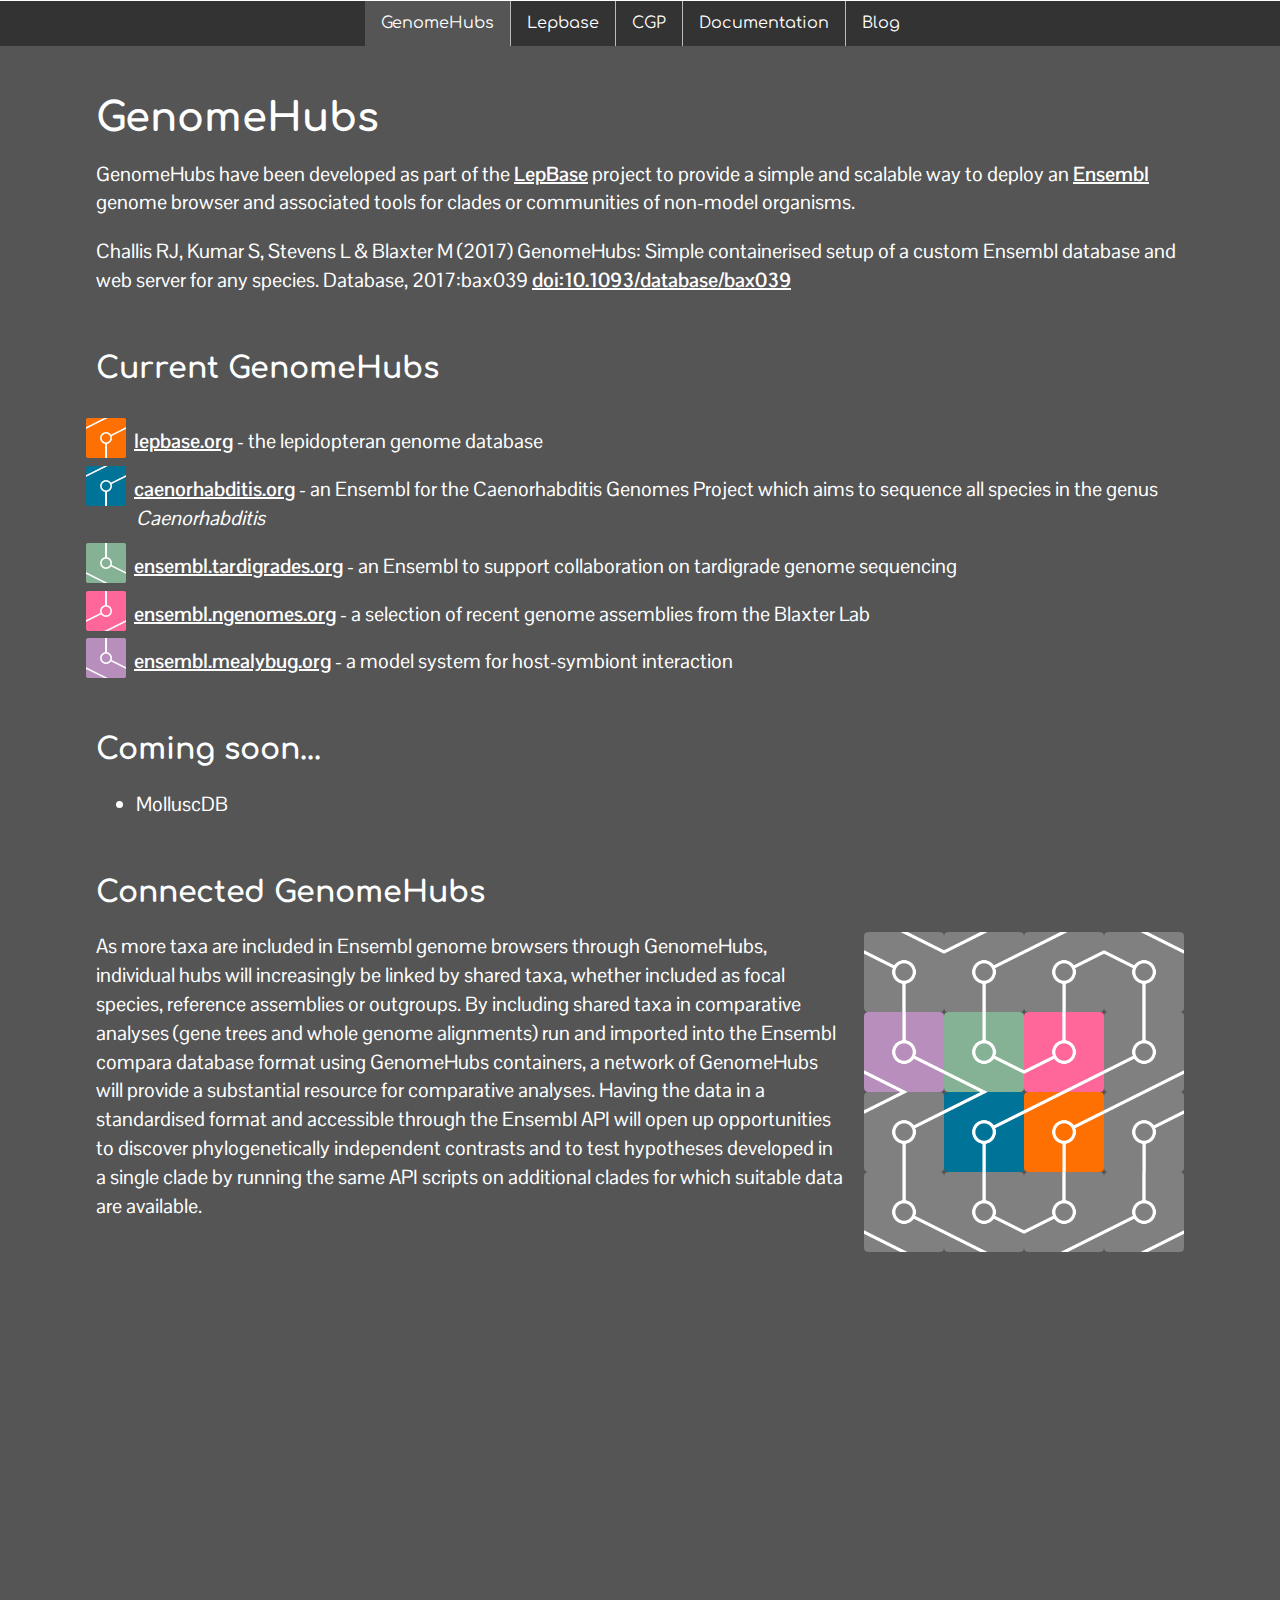
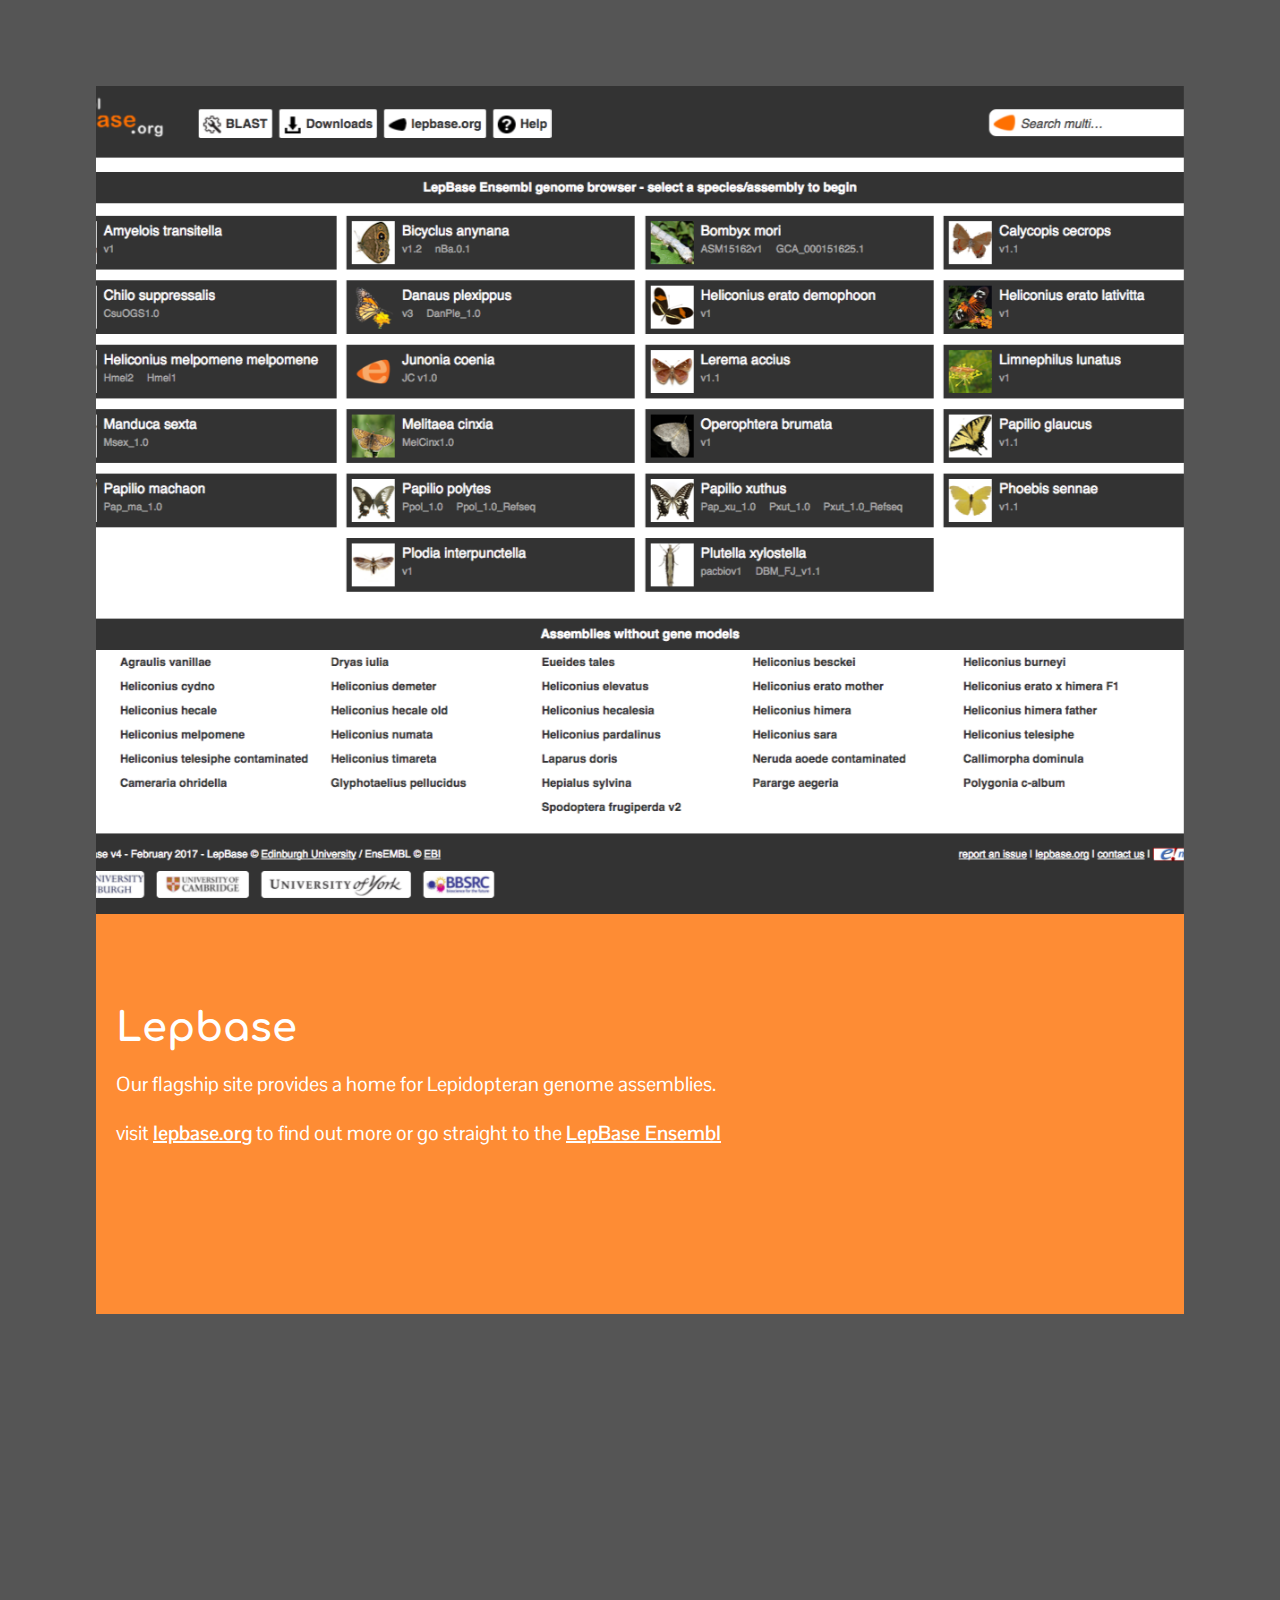
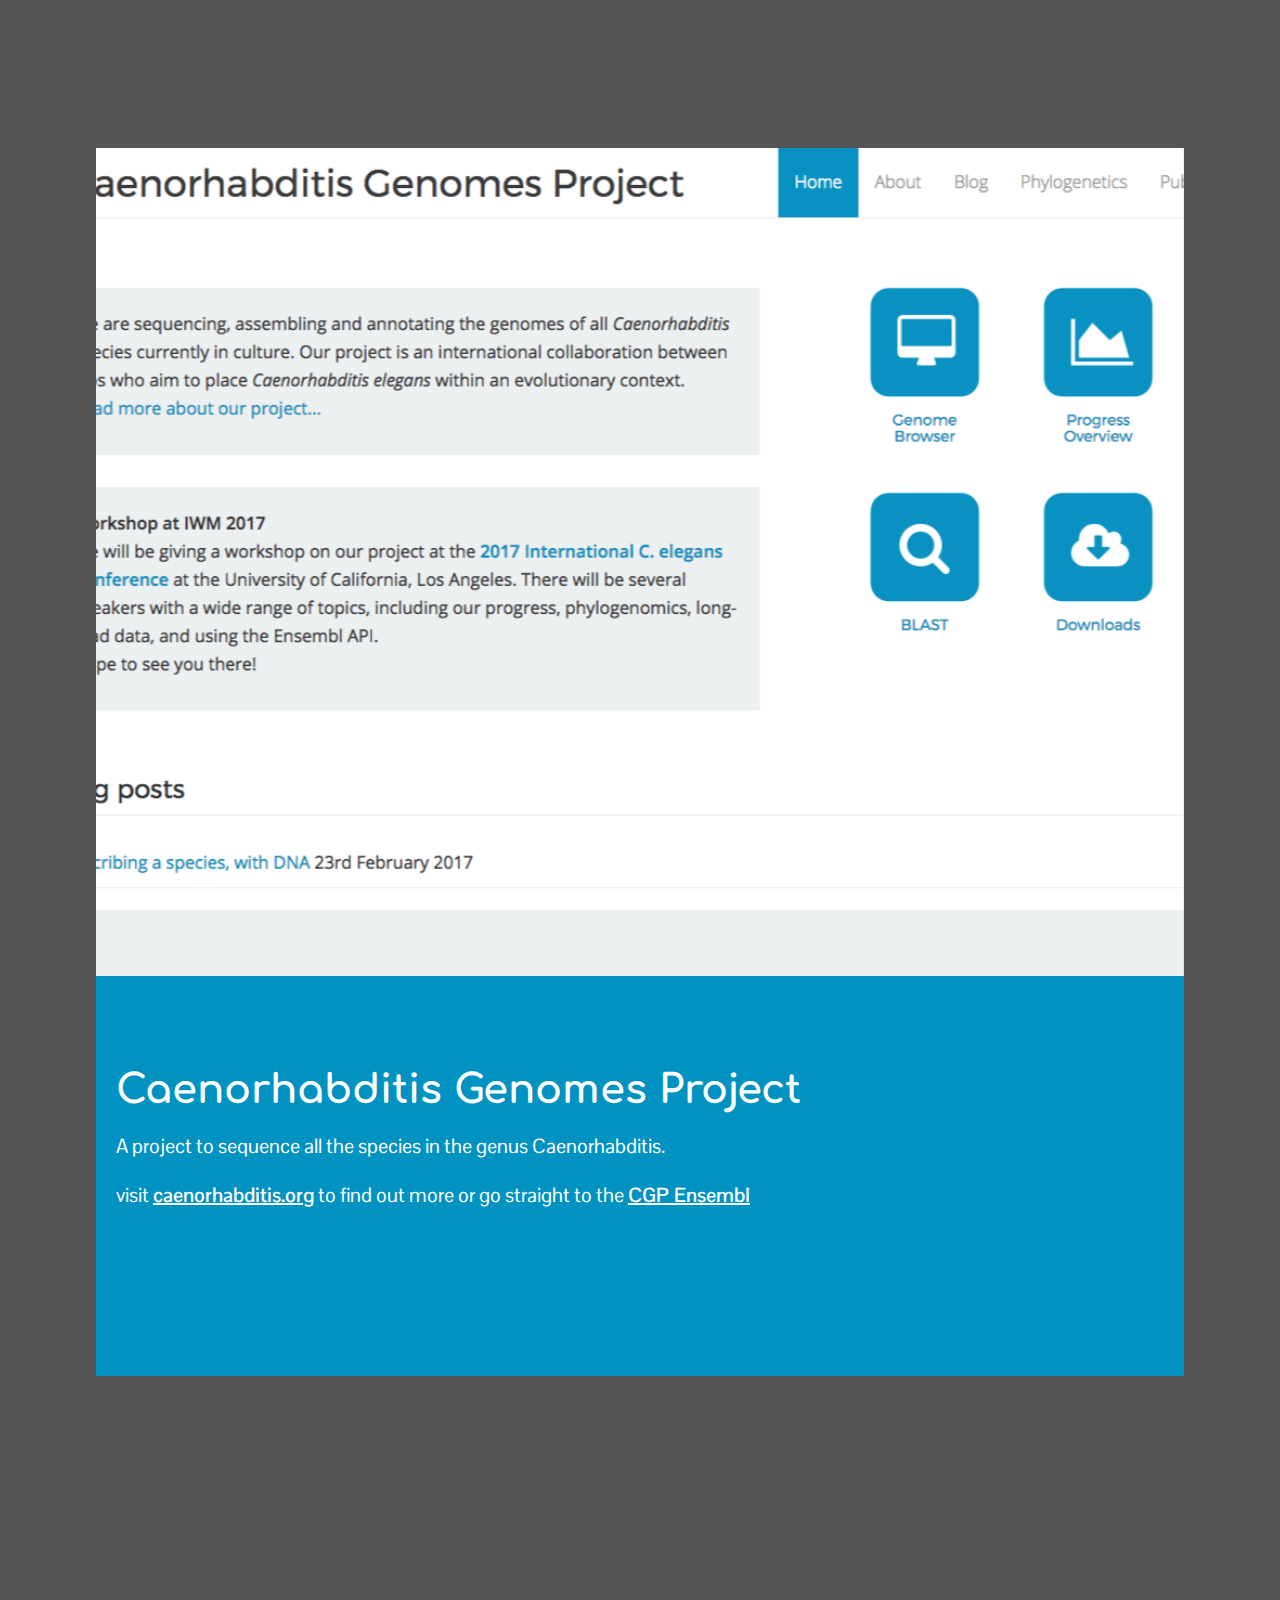
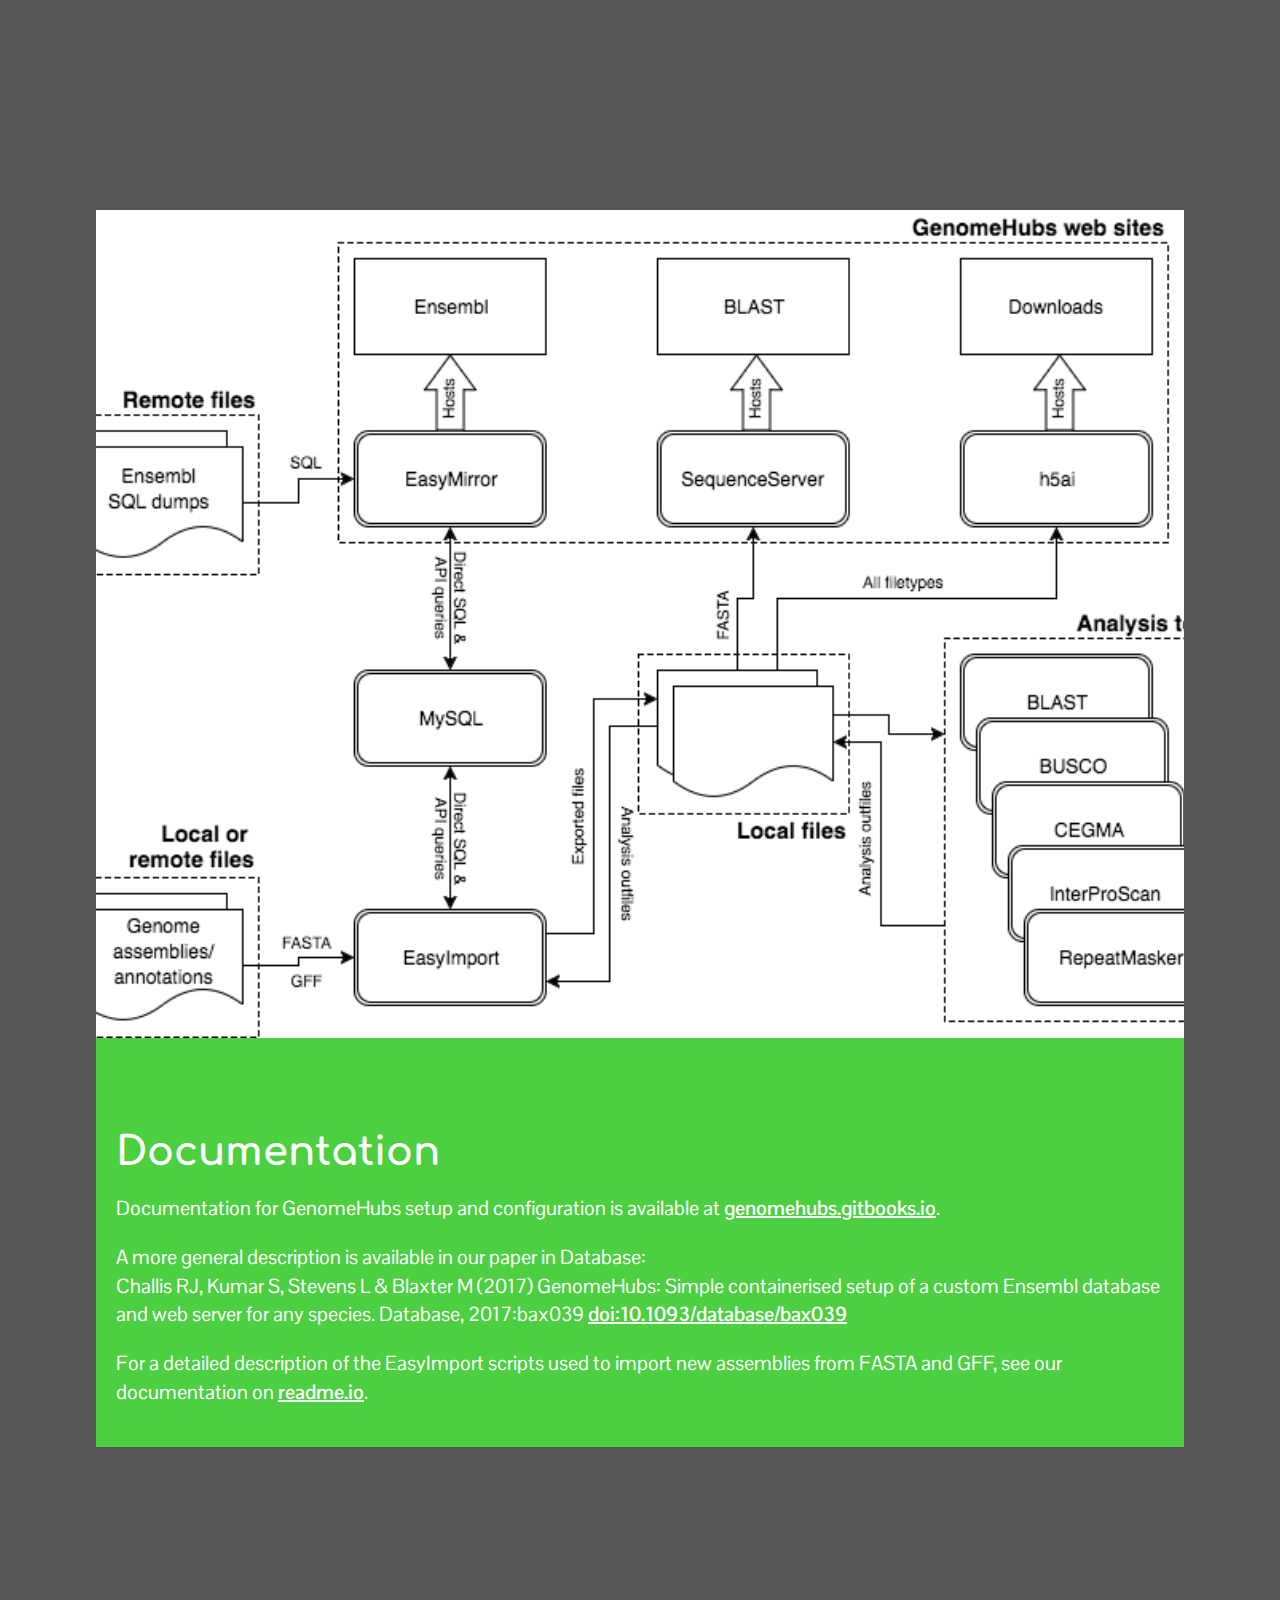
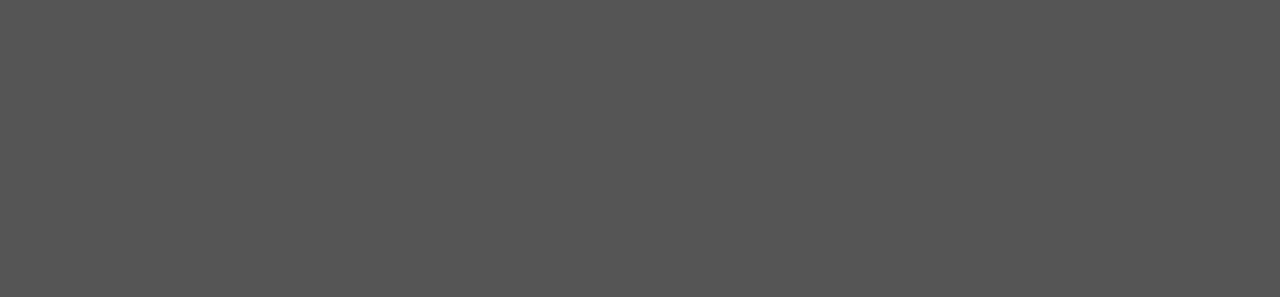
==== index.html @ 82825c12 "initial commit" ====
<!DOCTYPE html>
<html>
  <head>
    <title>GenomeHubs</title>
    <link href="//fonts.googleapis.com/css?family=Comfortaa|Pontano+Sans" rel="stylesheet">
    <link rel="stylesheet" type="text/css" href="css/styles.css">
    <script src="https://ajax.googleapis.com/ajax/libs/jquery/3.2.1/jquery.min.js"></script>
    <script src="js/functions.js"></script>
  </head>
  <body>

    <nav>
      <ul>
        <li><a href="#genomehubs" class="page1">GenomeHubs</a>
        </li><li><a href="#lepbase" class="page2">Lepbase</a>
        </li><li><a href="#cgp" class="page3">CGP</a>
        </li><li><a href="#docs" class="page4">Documentation</a>
        </li><li><a href="blog" class="page7">Blog</a></li>
      </ul>
    </nav>

    <content>
      <div id="page1" class="page">
        <span id="genomehubs" class="smooth"></span>
        <div class="square">
          <h1>GenomeHubs</h1>
          <p>
            GenomeHubs have been developed as part of the <a href="#lepbase">LepBase</a>
            project to provide a simple and scalable way to deploy an
            <a href="http://www.ensembl.org">Ensembl</a> genome browser and associated
            tools for clades or communities of non-model organisms.
          </p>
          <p>Challis RJ, Kumar S, Stevens L &amp; Blaxter M (2017) GenomeHubs: Simple
            containerised setup of a custom Ensembl database and web server for any species.
            Database, 2017:bax039 <a href="https://doi.org/10.1093/database/bax039">doi:10.1093/database/bax039</a>
          </p>

          <h2 id="current-genomehubs">Current GenomeHubs</h2>
          <ul class="hublist">
            <li><img src="assets/lepbase.png" alt="lepbase">
              <a href="http://lepbase.org">lepbase.org</a> - the lepidopteran genome database
            </li>
            <li><img src="assets/cgp.png" alt="cgp">
              <a href="http://caenorhabditis.org">caenorhabditis.org</a> - an Ensembl for the Caenorhabditis Genomes Project which aims to sequence all species in the genus <em>Caenorhabditis</em>
            </li>
            <li><img src="assets/tardibase.png" alt="tardibase">
              <a href="http://ensembl.tardigrades.org">ensembl.tardigrades.org</a> - an Ensembl to support collaboration on tardigrade genome sequencing
            </li>
            <li><img src="assets/ngenomes.png" alt="ngenomes">
              <a href="http://ensembl.ngenomes.org">ensembl.ngenomes.org</a> - a selection of recent genome assemblies from the Blaxter Lab
            </li>
            <li><img src="assets/mealybugbase.png" alt="mealybugbase">
              <a href="http://ensembl.mealybug.org">ensembl.mealybug.org</a> - a model system for host-symbiont interaction
            </li>
          </ul>
          <h2 id="coming-soon-">Coming soon...</h2>
          <ul>
            <li>MolluscDB</li>
          </ul>
          <h2 id="connected-genomehubs">Connected GenomeHubs</h2>
          <p>
            <img src="assets/genomehubs-logo-multi.png" style="width:16em;float:right;margin-left:1em" alt="Linking GenomeHubs">
          </p>
          <p>
            As more taxa are included in Ensembl genome browsers through GenomeHubs, individual
            hubs will increasingly be linked by shared taxa, whether included as focal species,
            reference assemblies or outgroups. By including shared taxa in comparative analyses
            (gene trees and whole genome alignments) run and imported into the Ensembl compara
            database format using GenomeHubs containers, a network of GenomeHubs will provide a
            substantial resource for comparative analyses. Having the data in a standardised format
            and accessible through the Ensembl API will open up opportunities to discover
            phylogenetically independent contrasts and to test hypotheses developed in a single clade
            by running the same API scripts on additional clades for which suitable data are available.
          </p>
        </div>
      </div>

      <div id="page2" class="page">
        <span id="lepbase" class="smooth"></span>

        <div class="sticky-case">
          <div class="sticky inside" style="background-image: url('assets/lepbase-ensembl.png');">
          </div>
          <div class="square lepbase">
            <div class="padded">
              <h1>Lepbase</h1>
              <p>
                Our flagship site provides a home for Lepidopteran genome assemblies.
              </p>
              <p>
                visit <a href="http://lepbase.org">lepbase.org</a> to find out more or go
                straight to the <a href="http://ensembl.lepbase.org">LepBase Ensembl</a>
              </p>
            </div>
          </div>
        </div>

      </div>

      <div id="page3" class="page">
        <span id="cgp" class="smooth"></span>
        <div class="sticky-case">
          <div class="sticky inside" style="background-image: url('assets/cgp-home.png');">
          </div>
          <div class="square cgp">
            <div class="padded">
              <h1>Caenorhabditis Genomes Project</h1>
              <p>
                A project to sequence all the species in the genus </em>Caenorhabditis</em>.
              </p>
              <p>
                visit <a href="http://caenorhabditis.org">caenorhabditis.org</a> to find out more or go
                straight to the <a href="http://ensembl.caenorhabditis.org">CGP Ensembl</a>
              </p>
            </div>
          </div>
        </div>
      </div>

      <div id="page4" class="page">
        <span id="docs" class="smooth"></span>
        <div class="sticky-case">
          <div class="sticky inside" style="background-image: url('assets/containers.png');background-color: white;">
          </div>
          <div class="square docs">
            <div class="padded">
              <h1>Documentation</h1>
              <p>
                Documentation for GenomeHubs setup and configuration is available at
                <a href="https://genomehubs.gitbooks.io/genomehubs/content/">genomehubs.gitbooks.io</a>.
              </p>
              <p>
                A more general description is available in our paper in Database:
                <br/>
                Challis RJ, Kumar S, Stevens L &amp; Blaxter M (2017) GenomeHubs: Simple containerised
                setup of a custom Ensembl database and web server for any species. Database, 2017:bax039
                <a href="https://doi.org/10.1093/database/bax039">doi:10.1093/database/bax039</a>
              </p>
              <p>
                For a detailed description of the EasyImport scripts used to import new assemblies
                from FASTA and GFF, see our documentation on
                <a href="http://easy-import.readme.io">readme.io</a>.
              </p>
            </div>
          </div>
        </div>
      </div>

<!-- Template
      <div id="page4" class="page">
        <span id="template" class="smooth"></span>
        <div class="square">
          <h1></h1>
          <p>
          </p>
        </div>
      </div>
-->

    </content>

  </body>
</html>
---- css/styles.css ----
html,body {
  position:absolute;
  font-family:'Pontano Sans', sans-serif;
  font-size:16px;
  line-height:1.8em;
  padding:0;
  margin:0;
  min-height:100vh;
  left:0;
  right:0;
}

h1 {
  margin-top:2em;
}
h2 {
  margin-top:2em;
}
h1,h2,h3,h4,h5 {
  font-family: 'Comfortaa', sans-serif;
}

nav {
  font-family: 'Comfortaa', sans-serif;
  z-index: 100;
  position: fixed;
  top: 0;
  height:2.5em;
  width: 100%;
}

nav ul {
  list-style-type: none;
  margin: 0;
  padding: 0;
  overflow: hidden;
  text-align:center;
  background-color: #333;
}

nav li {
  float:none;
  display: inline-block;
  border-right: 1px solid #bbb;
}

nav li:last-child {
  border-right: none;
}

nav li a {
  display: block;
  color: white;
  text-align: center;
  padding: 0.5em 1em;
  text-decoration: none;
  transition:background-color 1.2s, color 1s;
}

nav li a:hover {
  background-color: #555;
}

nav li a.active {
  background-color: #4CAF50;
}

content {
  position: inherit;
  top:2.5em;
  width: 100%;
  color:white;
  transition:background-color 1.2s, color 1s;
}

content.page1, nav li a.active.page1 {
  background-color:#555555;
}

content.page2, nav li a.active.page2 {
  background-color:#fe8c34;
}

content.page3, nav li a.active.page3 {
  background-color:#0092c1;
}

content.page4, nav li a.active.page4 {
  background-color:#4DCF42;
  color:#333;
}

content.page5, nav li a.active.page5 {
  background-color:#FAEB33;
  color:#333;
}

content.page6, nav li a.active.page6 {
  background-color:#F19031;
  color:#333;
}

content.page7, nav li a.active.page7 {
  background-color: #f33544;
}

.page {
  width: 100%;
  min-height: calc(50vh + 1em);
  position: relative;
  text-align: left;
  margin-bottom:50vh;
}

.page:after {
  content: "";
  display: table;
  clear: both;
}

content a:link,
content a:visited,
content a:active,
content a:hover {
  color:white;
  font-weight:bold;
  text-decoration:underline;
}

content.page5 a:link,
content.page5 a:visited,
content.page5 a:active,
content.page5 a:hover,
content.page7 h1,
content.page7 p {
  color:#333;
}

span.smooth {
  display:block;
  height: 1em;
  margin-top:-2em;
  visibility:hidden;
}

.square {
  width:85vw;
  background-color:rgba(0,0,0,0.0);
  position: relative;
  margin:0 auto;
  font-size:20px;
}

.sticky-case {
  position:relative;
  width:100%;
}


.left-cell {
  z-index 0;
  width:20vw;
  display:table-cell;
  vertical-align: top;
  padding-bottom:2em;
}

.right-cell {
  z-index 0;
  padding-left: 1em;
  display:table-cell;
  vertical-align: top;
}

.wrap {
  display:table;
  position:relative;
}

.visible {
  opacity:1;
}

.sticky.wide {
  position:relative;
  z-index 0;
  width:100vw;
  height:calc(100vh - 2.5em);
  background-size: cover;
}
.sticky.inside {
  height:calc(100vh - 4.5em);
  width:85vw;
  background-size: cover;
  background-position:top;
  background-repeat: no-repeat;
  top:3.5em;
  margin:0 auto;
}

.sticky {
  margin-top:1em;
  width:100%;
  position: -webkit-sticky;
  position: sticky;
  top:2.5em;
}

.sticky.small {
  width:20vw;
  height:20vw;
  background-size: contain;
}

.read-more {

}

.padded {
  padding:1em;
  min-height:calc(50vh - 4.5em);
}

.lepbase {
  background-color:#fe8c34;
}

.cgp {
  background-color:#0092c1;
}

.docs {
  background-color:#4DCF42;
}
small {
  line-height:1.2em;
}

ul.hublist {
  list-style-type: none;

}

ul.hublist li img {
	height: 2em;
	width: auto;
	max-width:100%;
        margin:0.5em 0.2em -0.5em -2.5em;
	float:none;
}


@media screen and (orientation:portrait) {
    .sticky.inside {
      background-size: contain;
    }
}
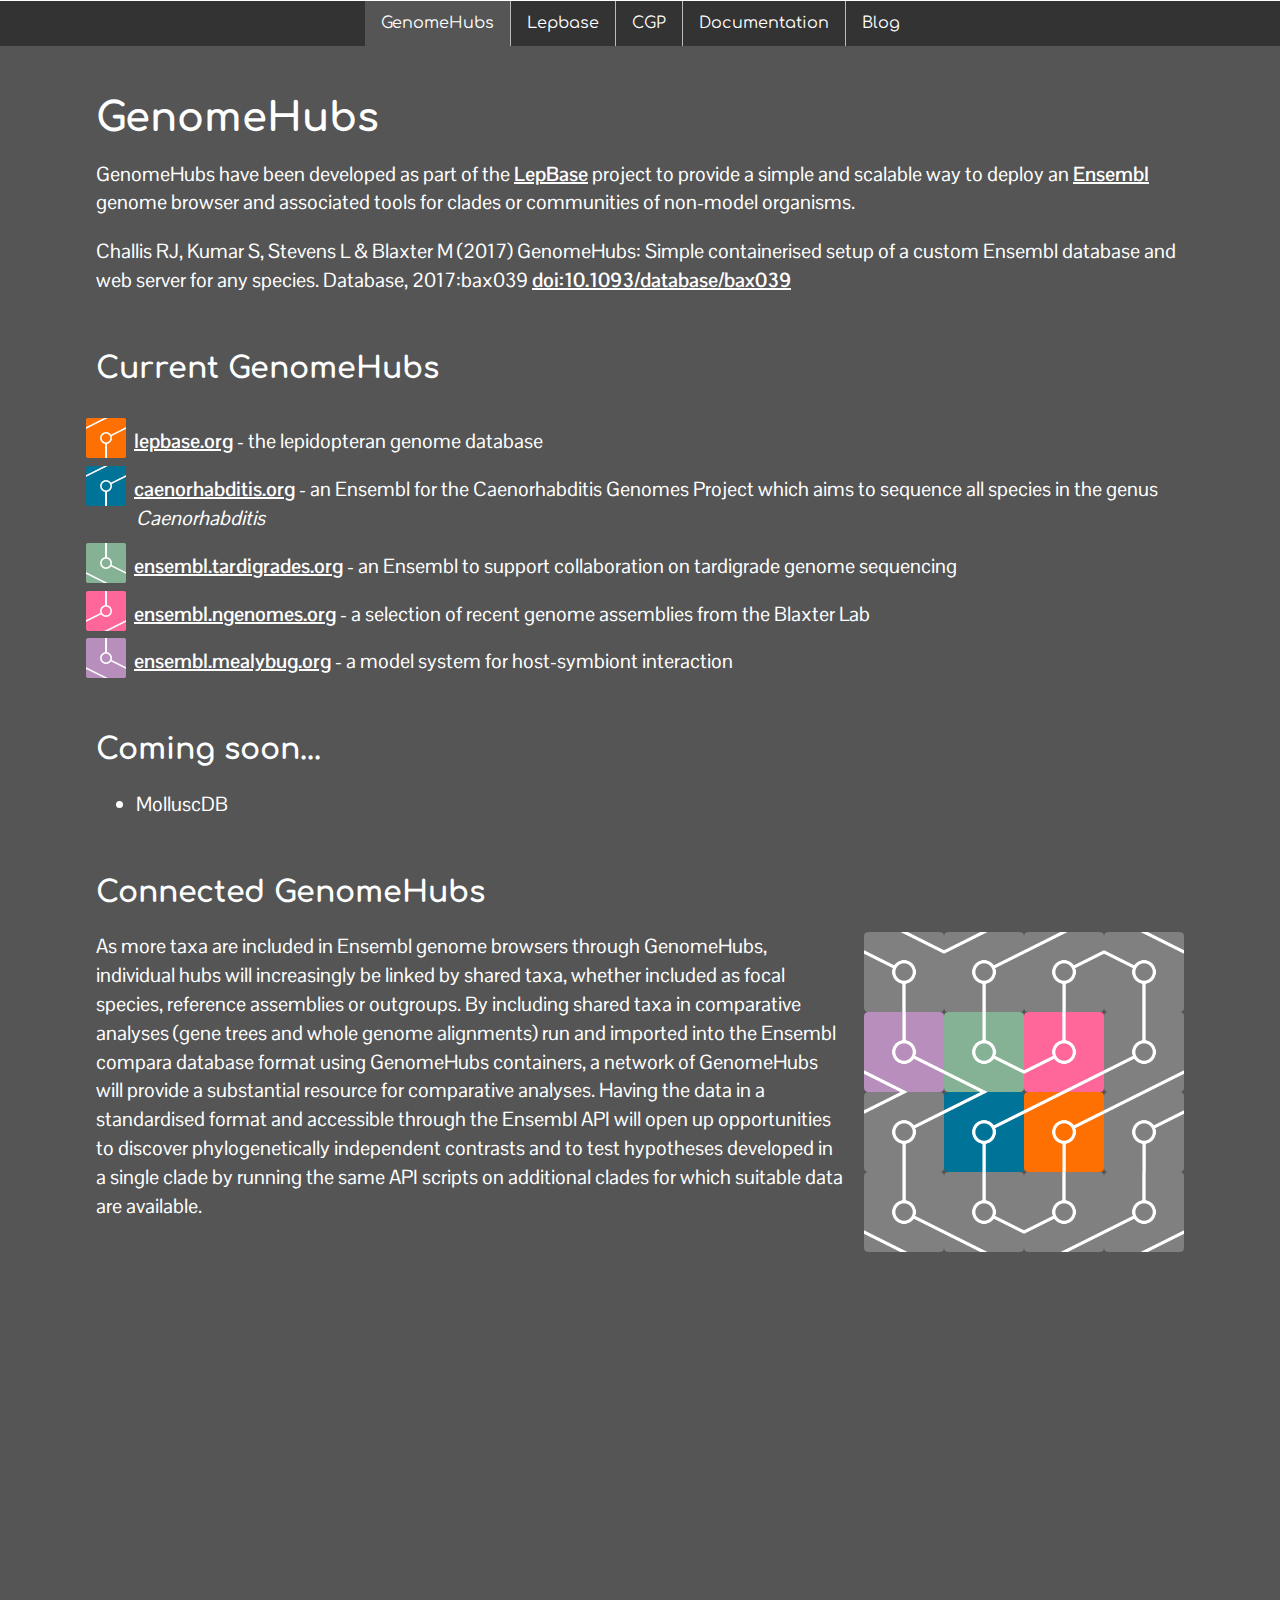
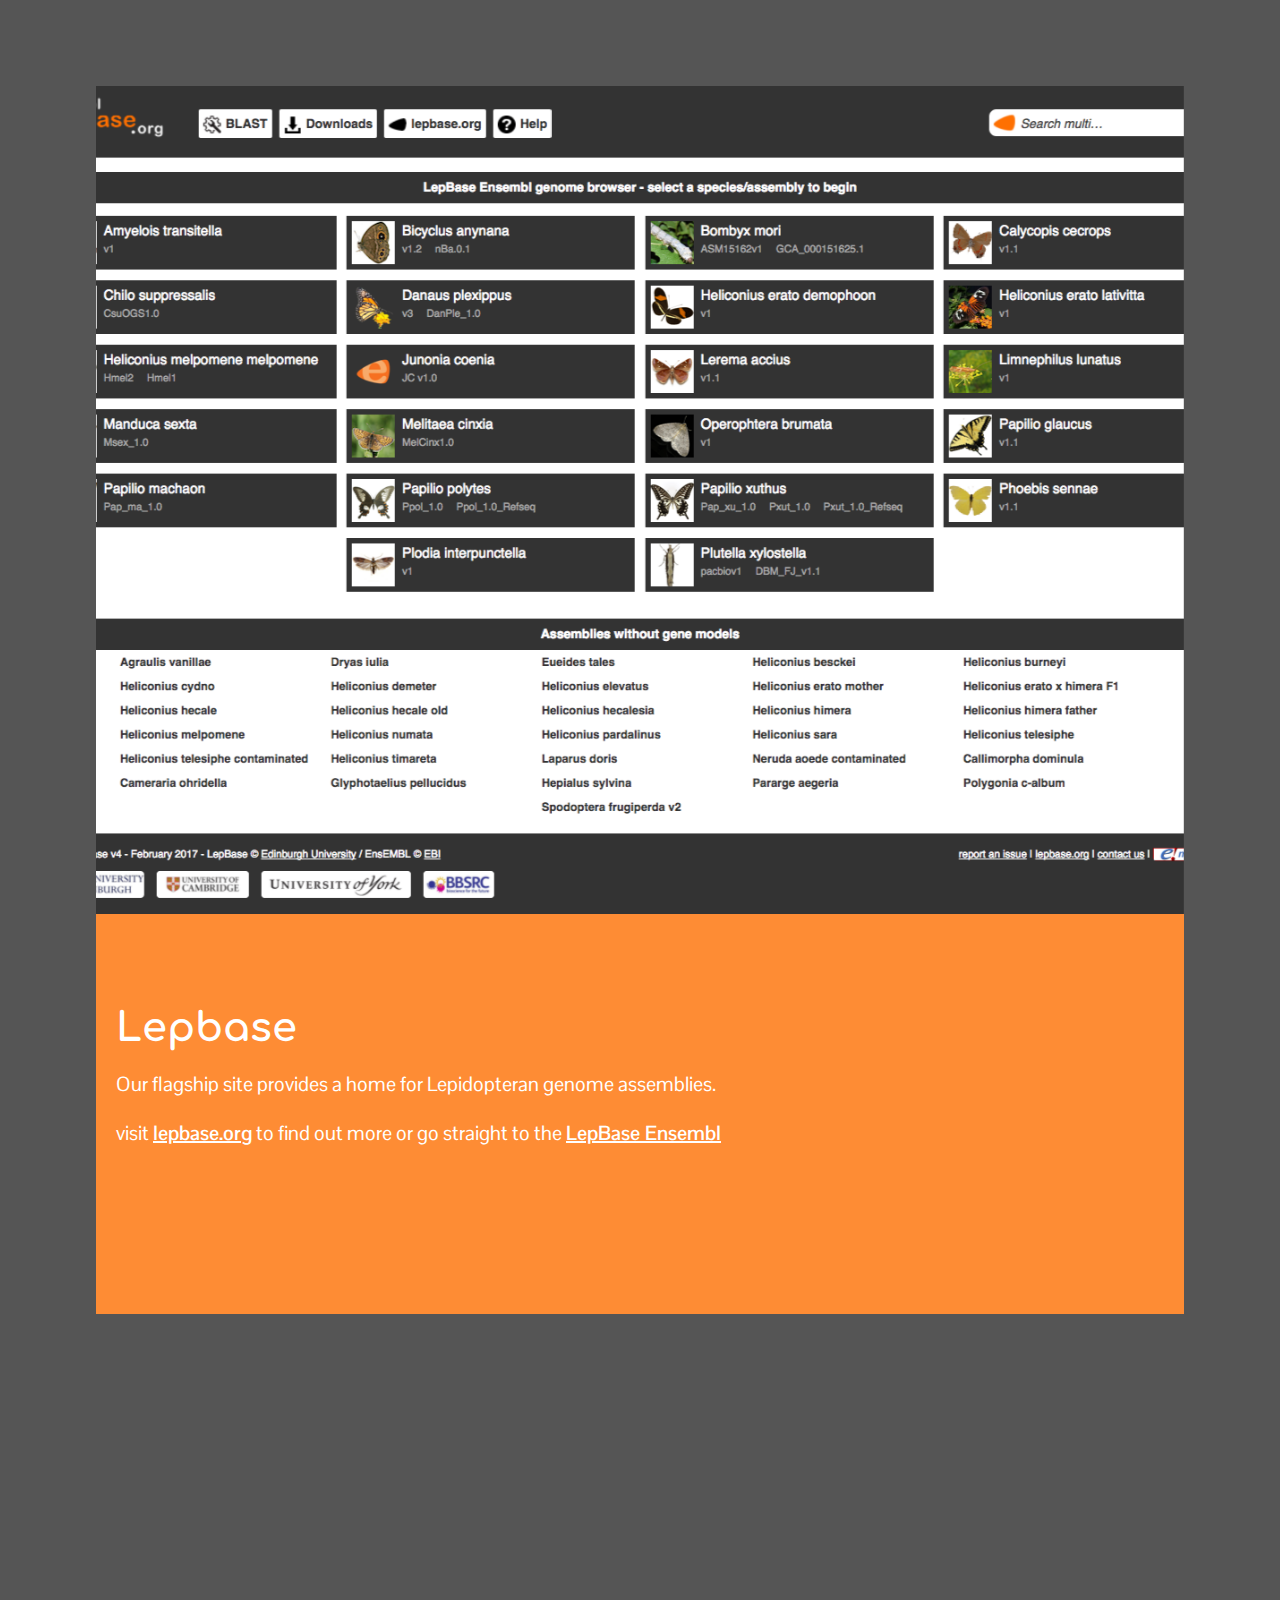
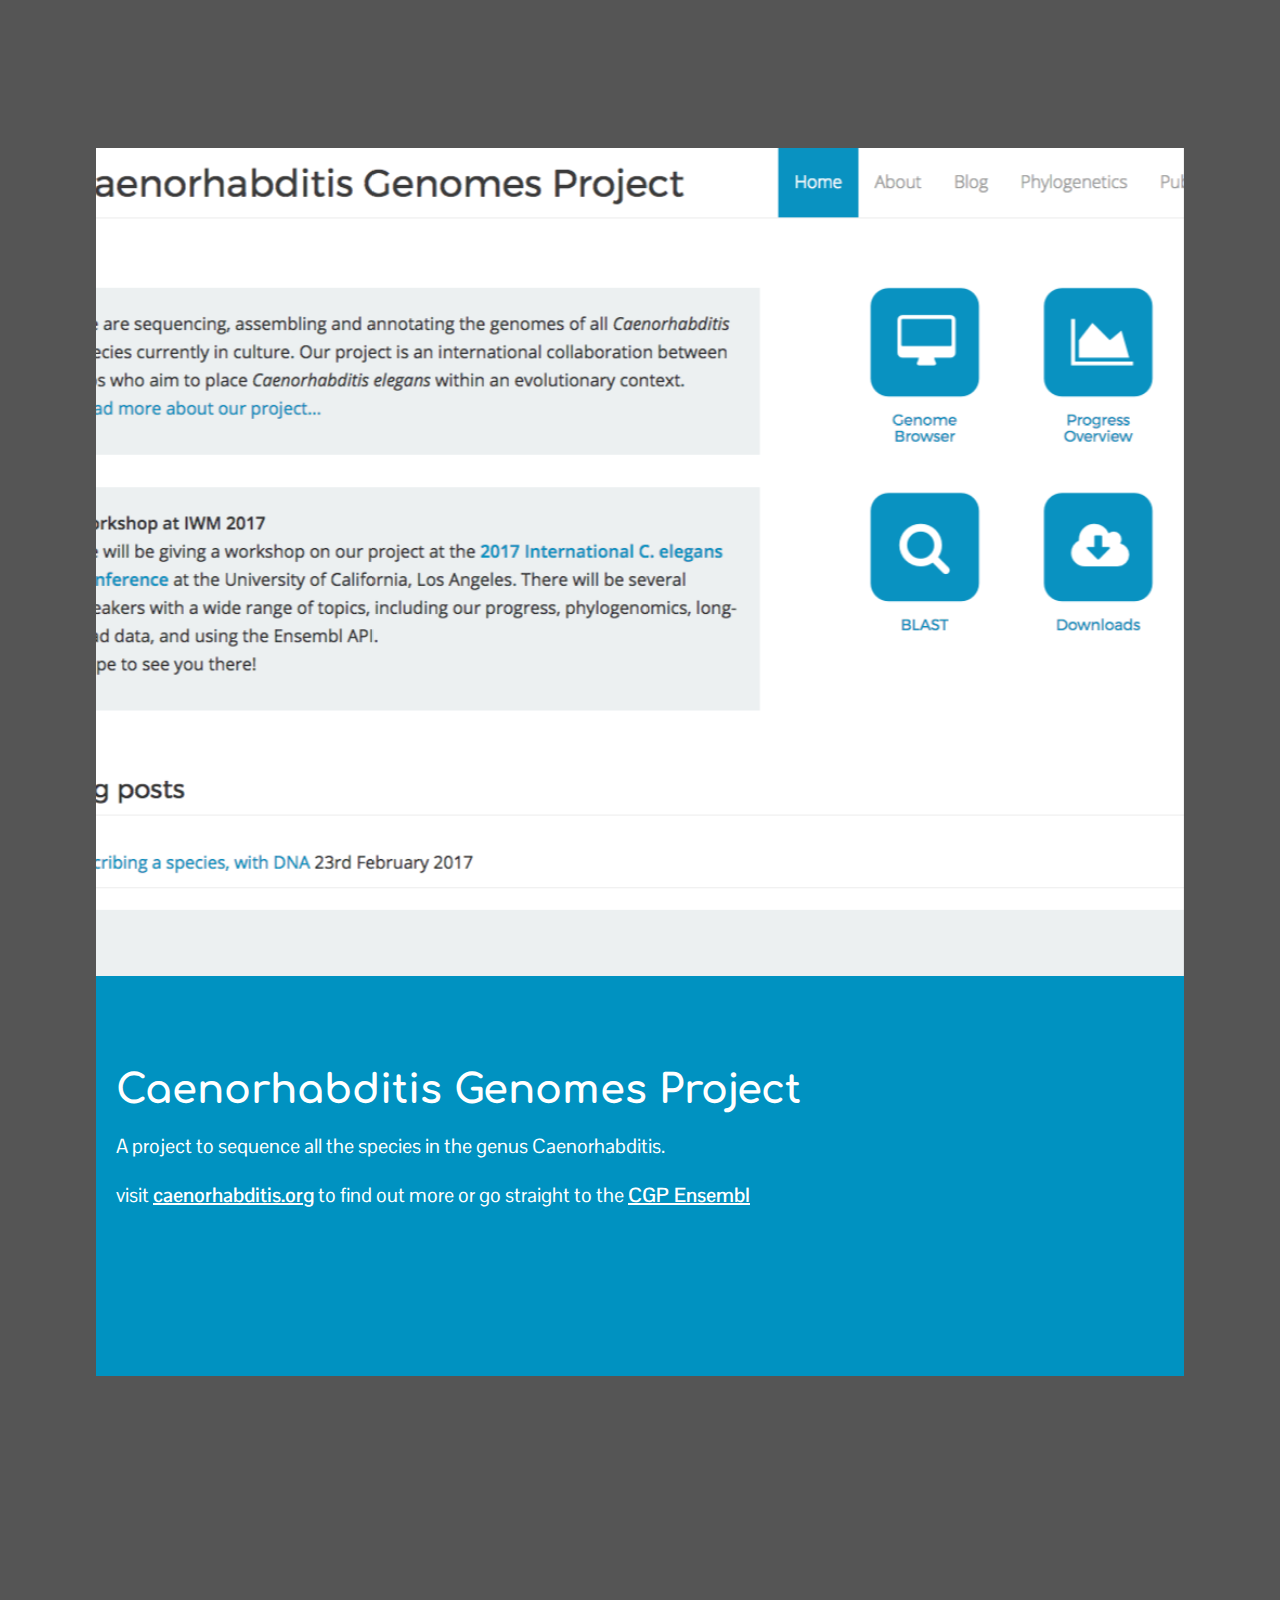
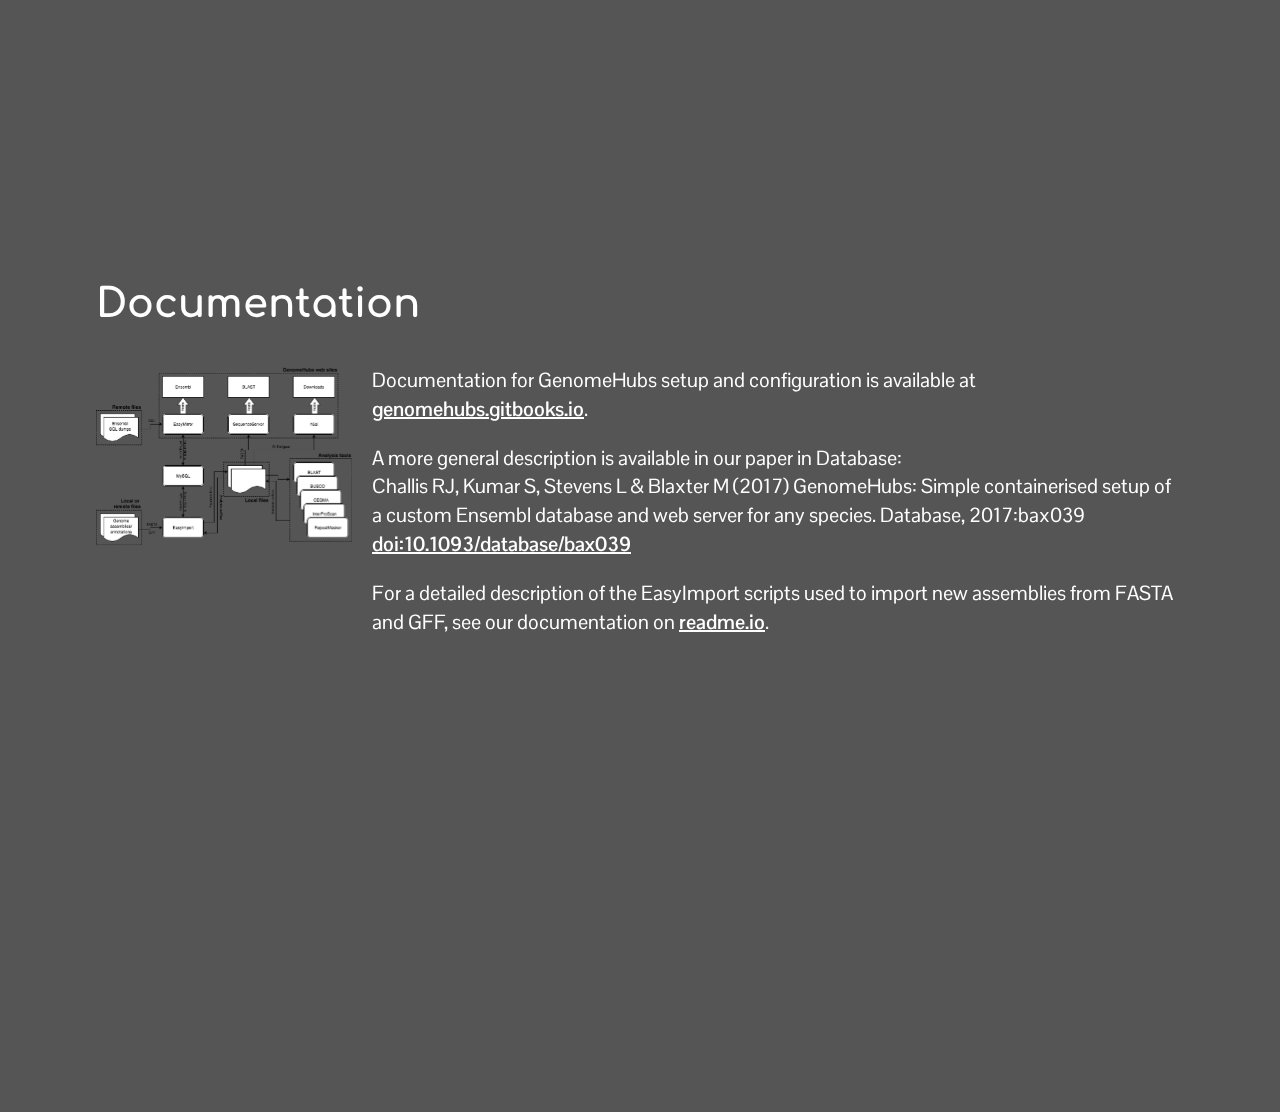
==== commit 61e8d1e5: "alter docs section layout" ====
--- a/index.html
+++ b/index.html
@@ -119,12 +119,15 @@
 
       <div id="page4" class="page">
         <span id="docs" class="smooth"></span>
-        <div class="sticky-case">
-          <div class="sticky inside" style="background-image: url('assets/containers.png');background-color: white;">
+        <div class="square">
+          <h1>Documentation</h1>
+
+          <div class="wrap">
+          <div class="sticky-case left-cell">
+            <div class="sticky small"  style="background-image: url('assets/containers.png');">
+            </div>
           </div>
-          <div class="square docs">
-            <div class="padded">
-              <h1>Documentation</h1>
+          <div class="right-cell">
               <p>
                 Documentation for GenomeHubs setup and configuration is available at
                 <a href="https://genomehubs.gitbooks.io/genomehubs/content/">genomehubs.gitbooks.io</a>.
--- a/css/styles.css
+++ b/css/styles.css
@@ -210,6 +210,8 @@
   width:20vw;
   height:20vw;
   background-size: contain;
+  background-position:top;
+  background-repeat: no-repeat;
 }
 
 .read-more {
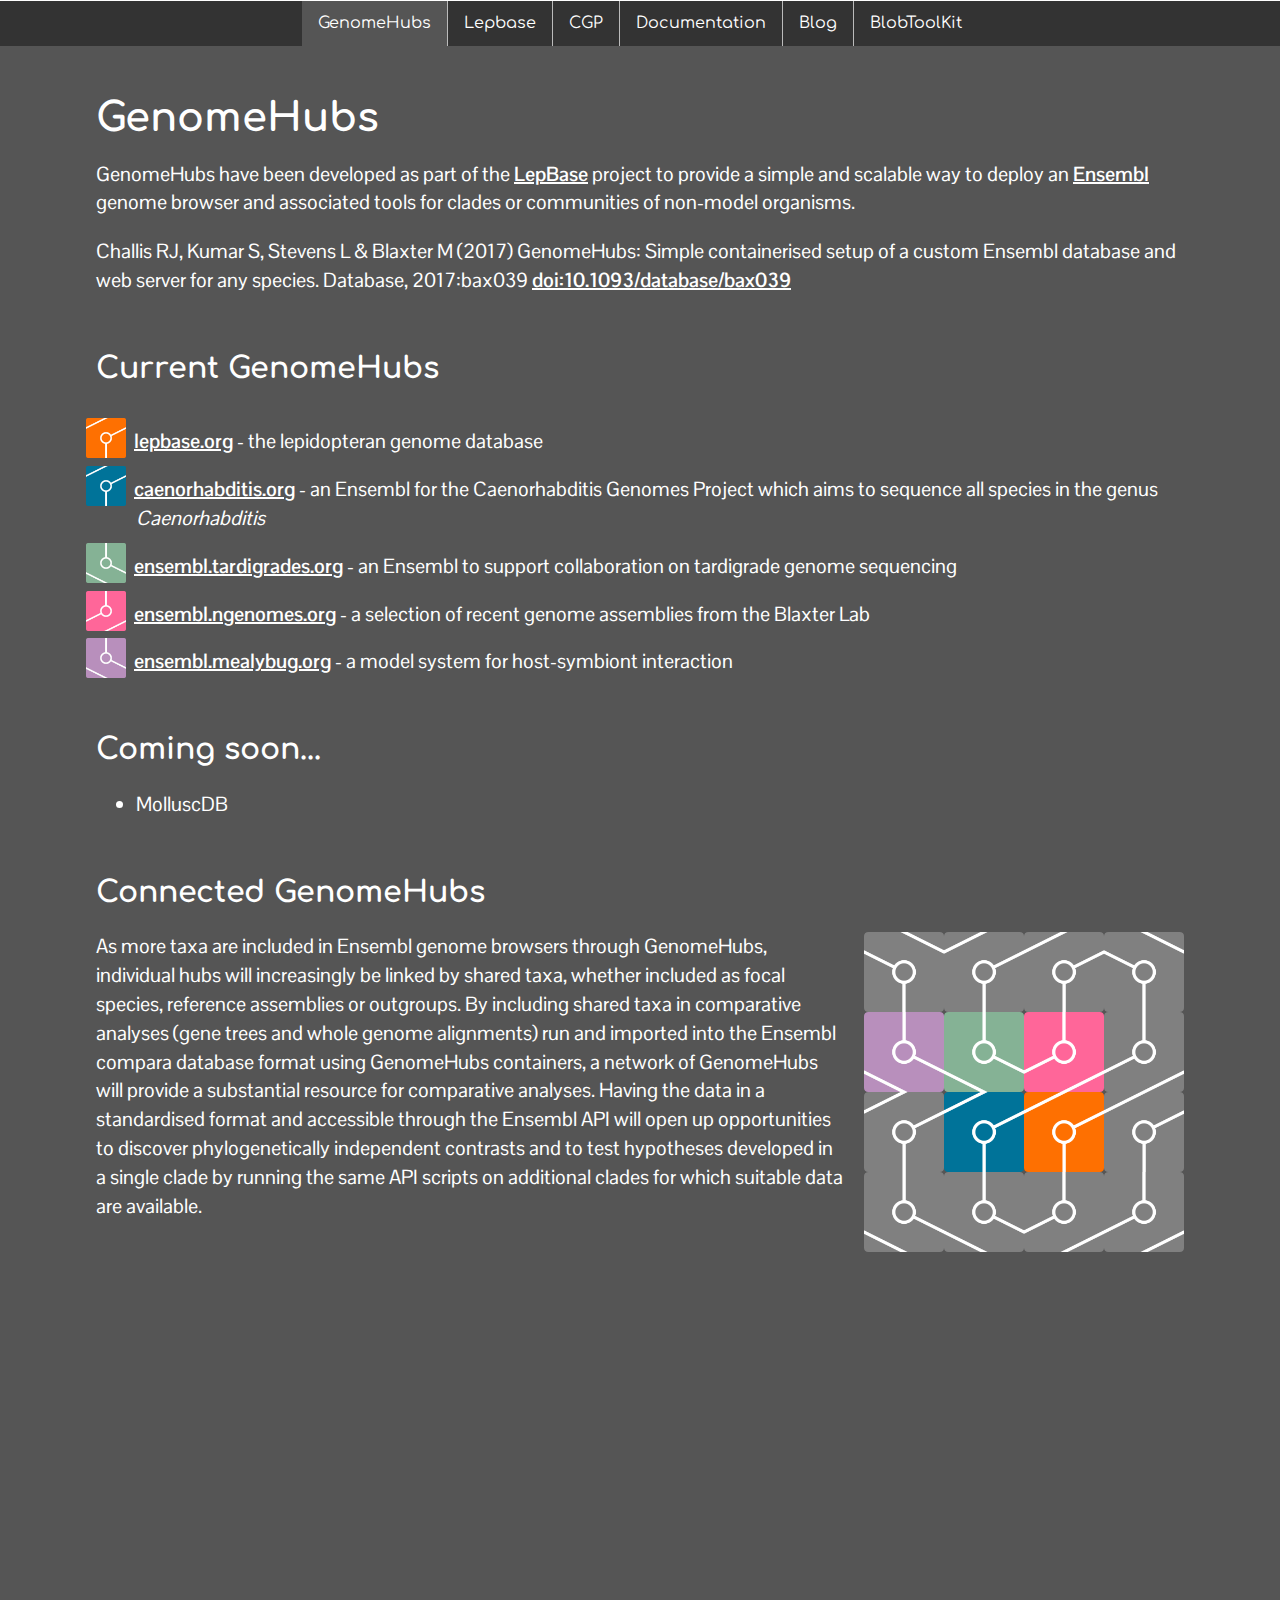
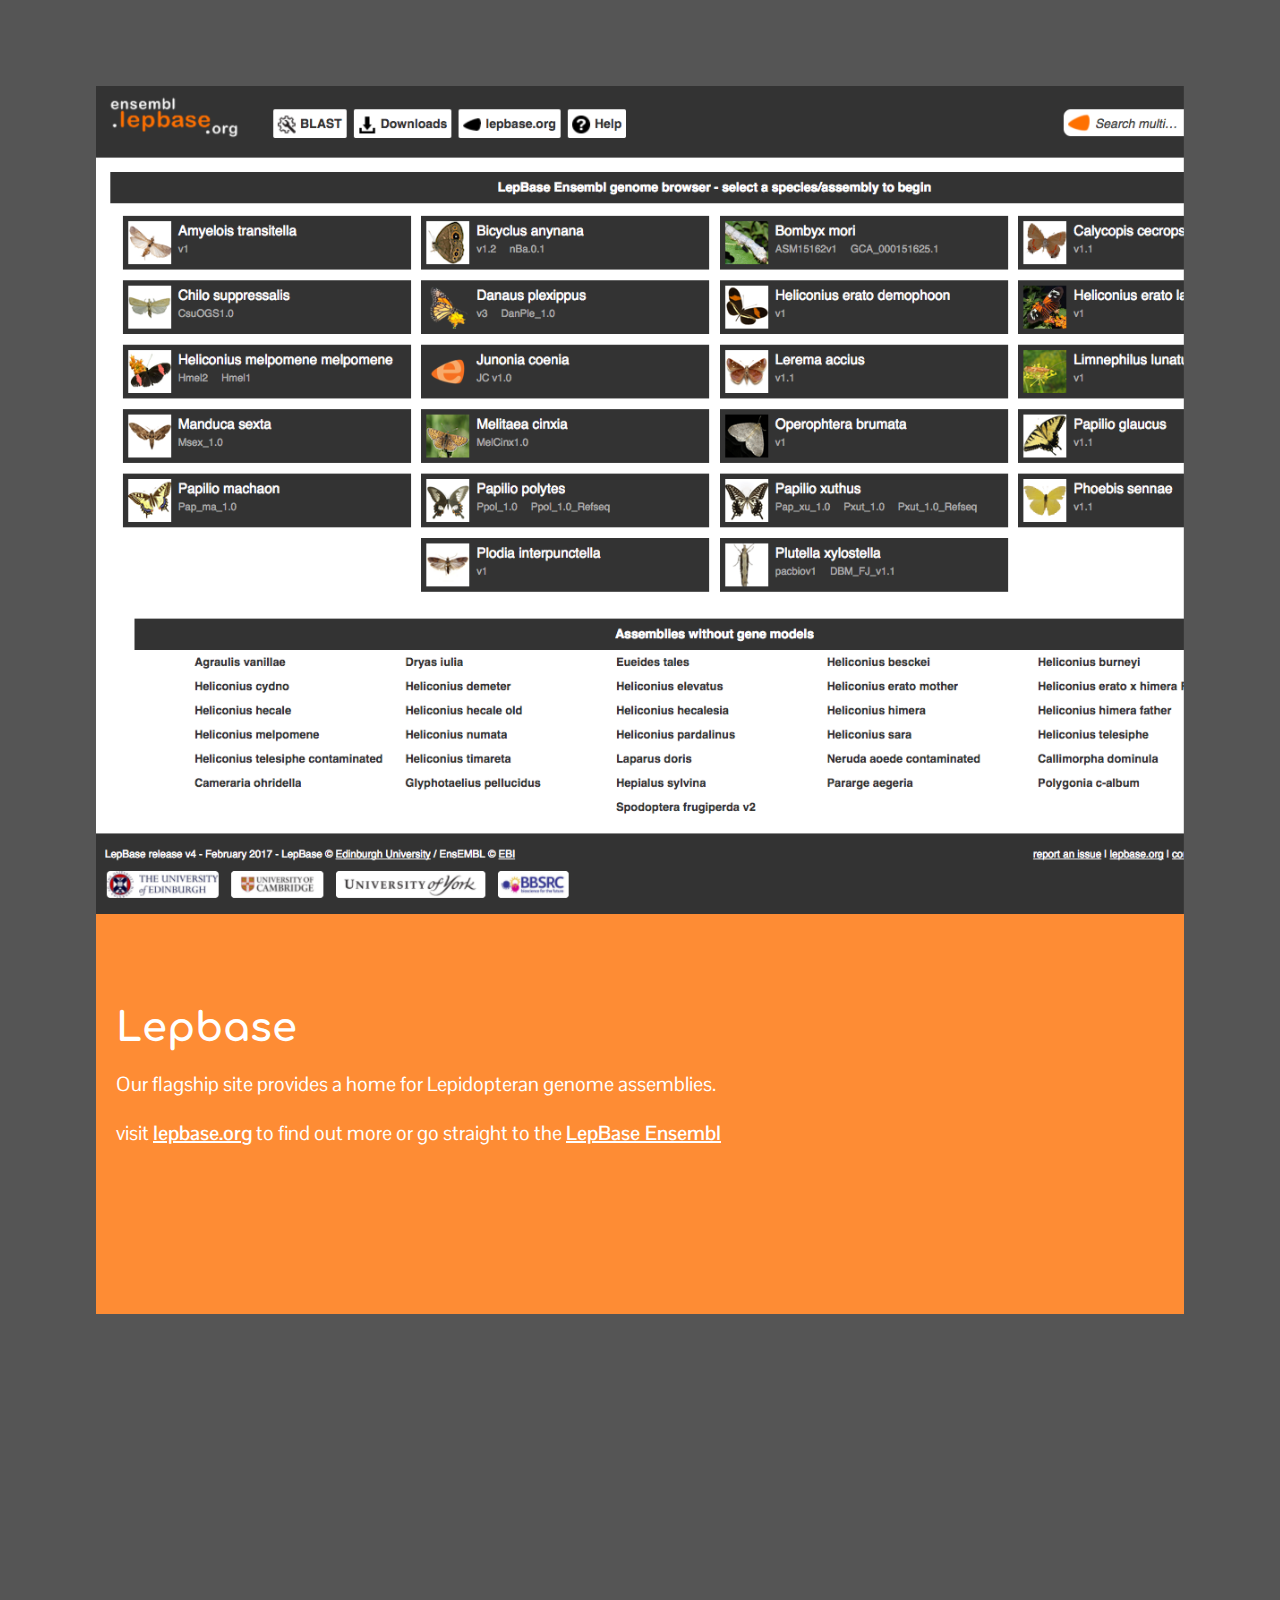
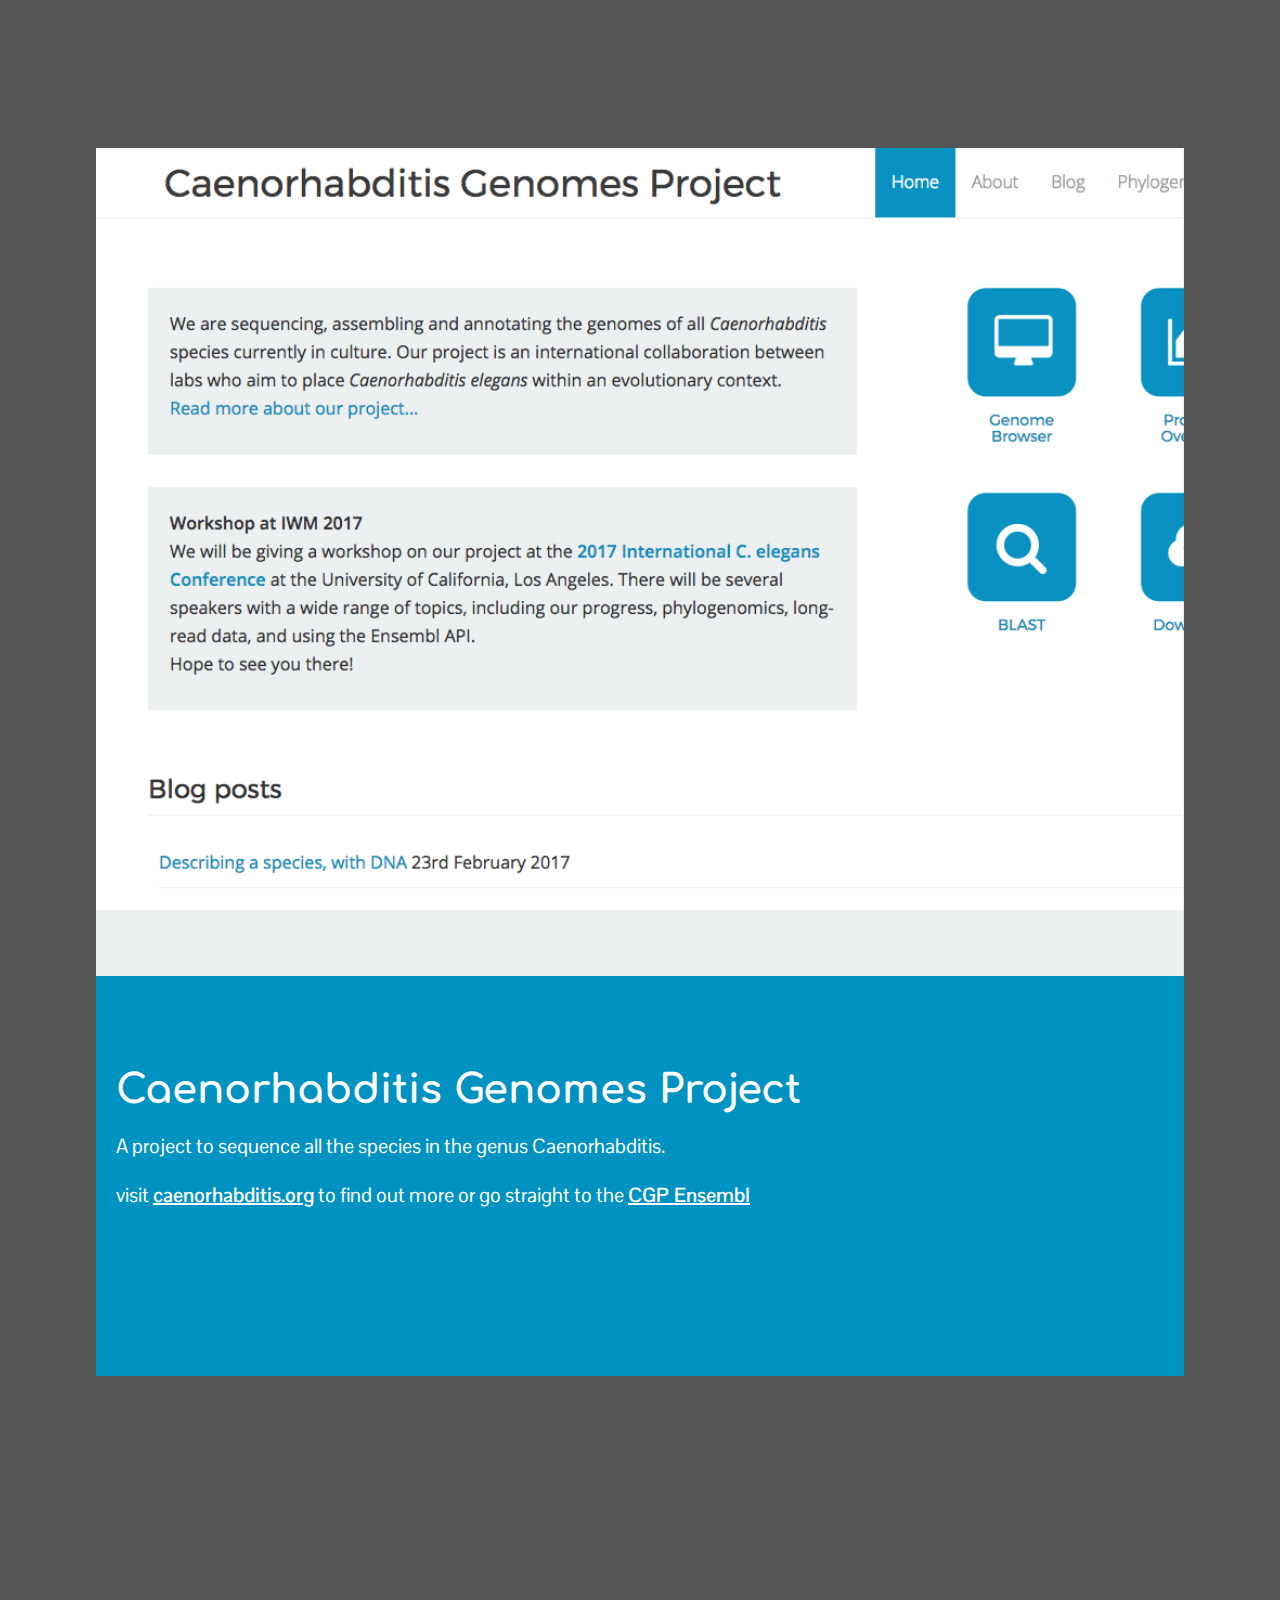
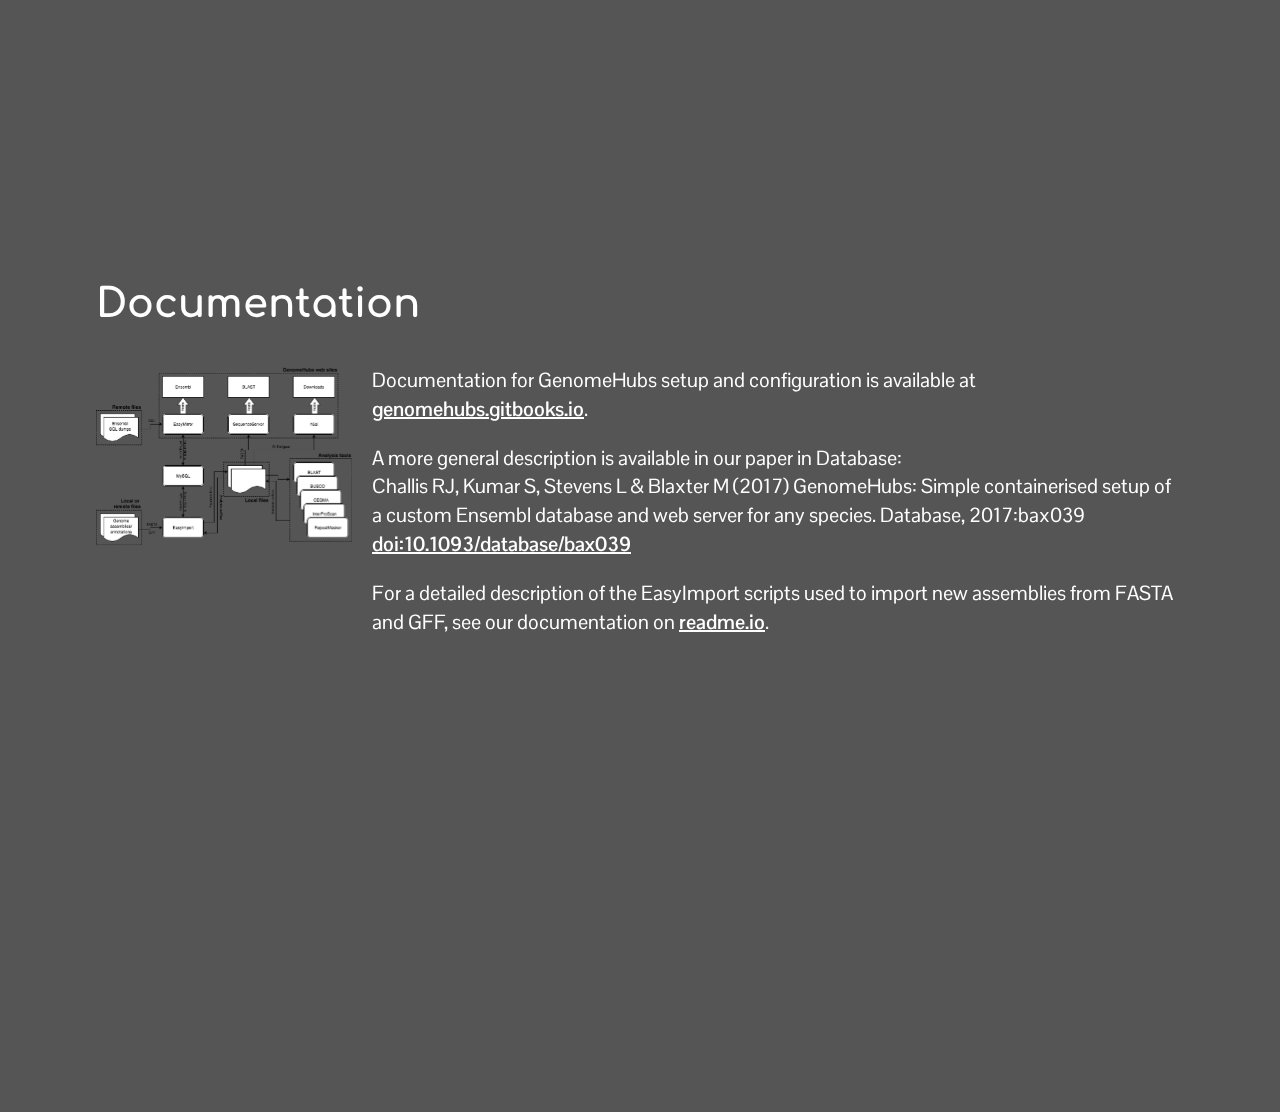
==== commit fea01e14: "add menu bar link to blobtoolkit" ====
--- a/index.html
+++ b/index.html
@@ -15,7 +15,9 @@
         </li><li><a href="#lepbase" class="page2">Lepbase</a>
         </li><li><a href="#cgp" class="page3">CGP</a>
         </li><li><a href="#docs" class="page4">Documentation</a>
-        </li><li><a href="blog" class="page7">Blog</a></li>
+        </li><li><a href="blog" class="page7">Blog</a>
+        </li><li><a href="http://blobtoolkit.genomehubs.org" class="page8">BlobToolKit</a>
+        </li>
       </ul>
     </nav>
 
--- a/css/styles.css
+++ b/css/styles.css
@@ -192,7 +192,7 @@
   height:calc(100vh - 4.5em);
   width:85vw;
   background-size: cover;
-  background-position:top;
+  background-position:top left;
   background-repeat: no-repeat;
   top:3.5em;
   margin:0 auto;
@@ -210,7 +210,7 @@
   width:20vw;
   height:20vw;
   background-size: contain;
-  background-position:top;
+  background-position:top left;
   background-repeat: no-repeat;
 }
 
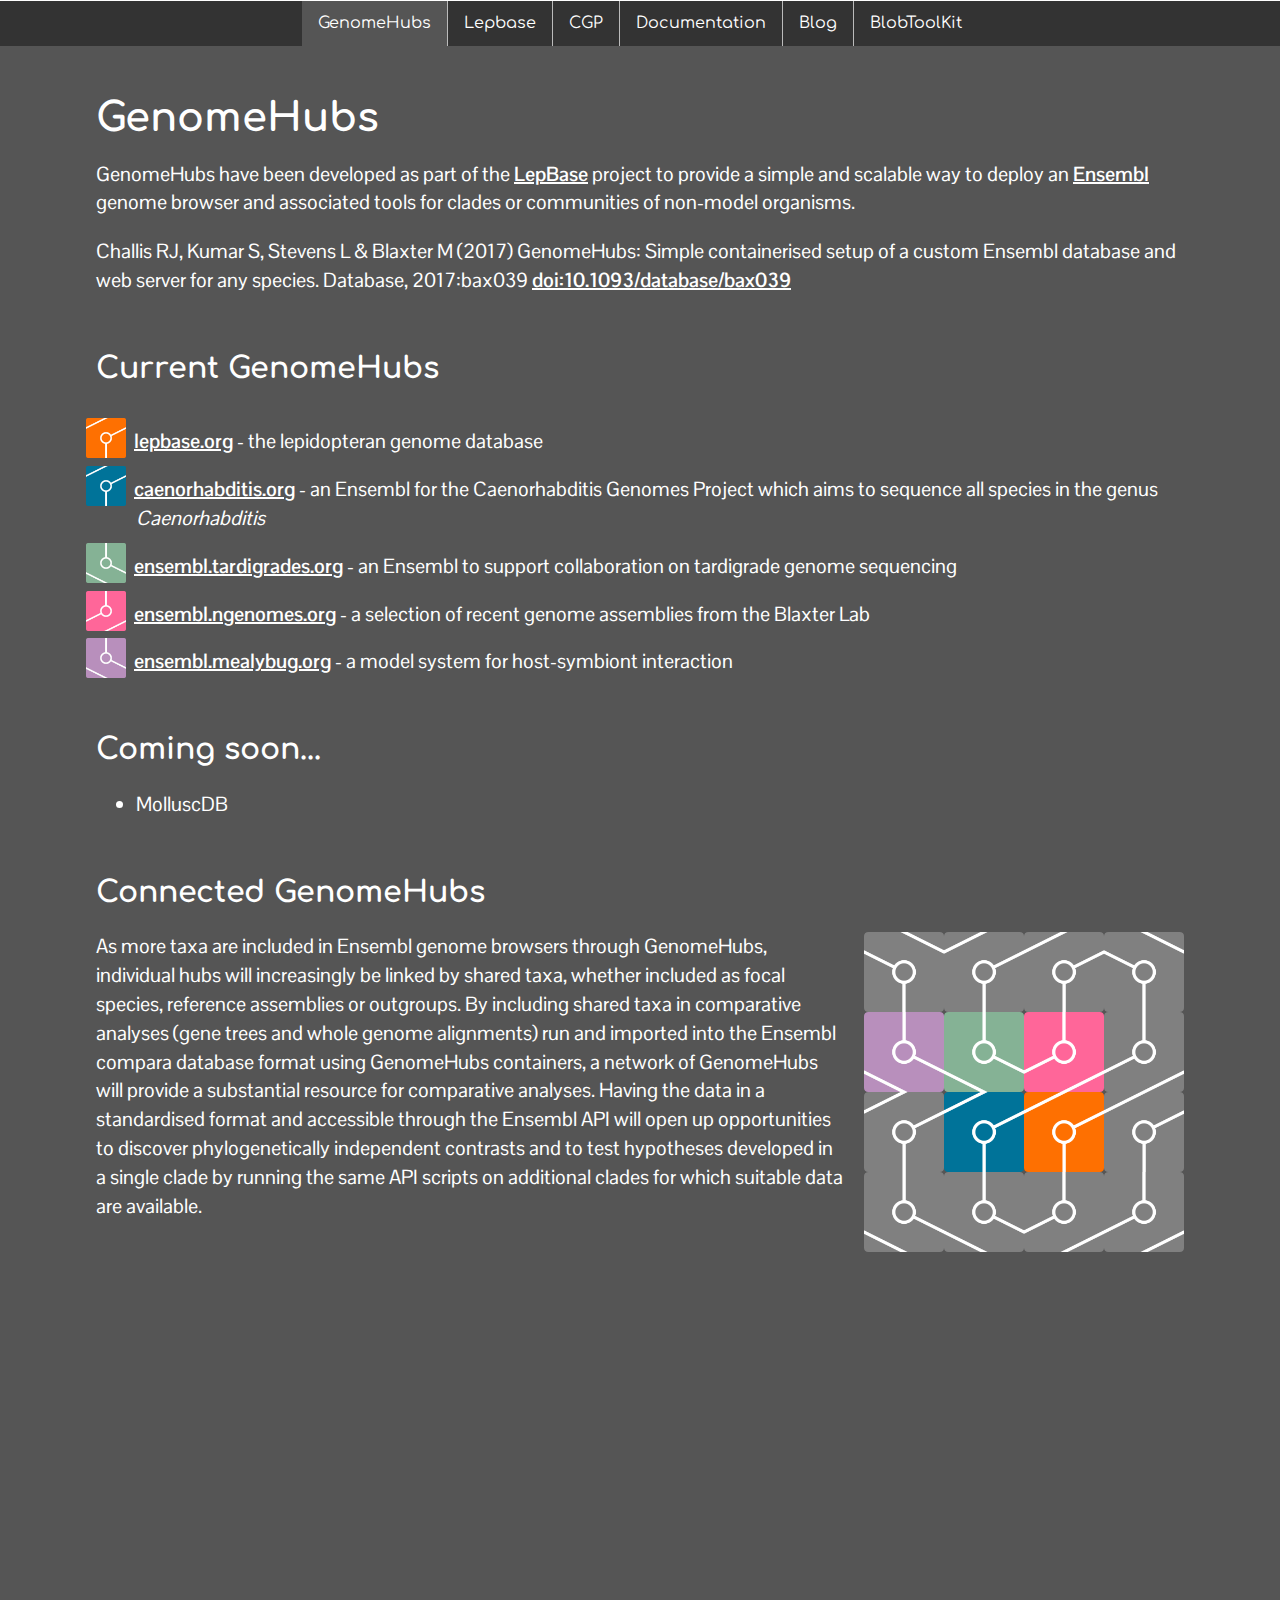
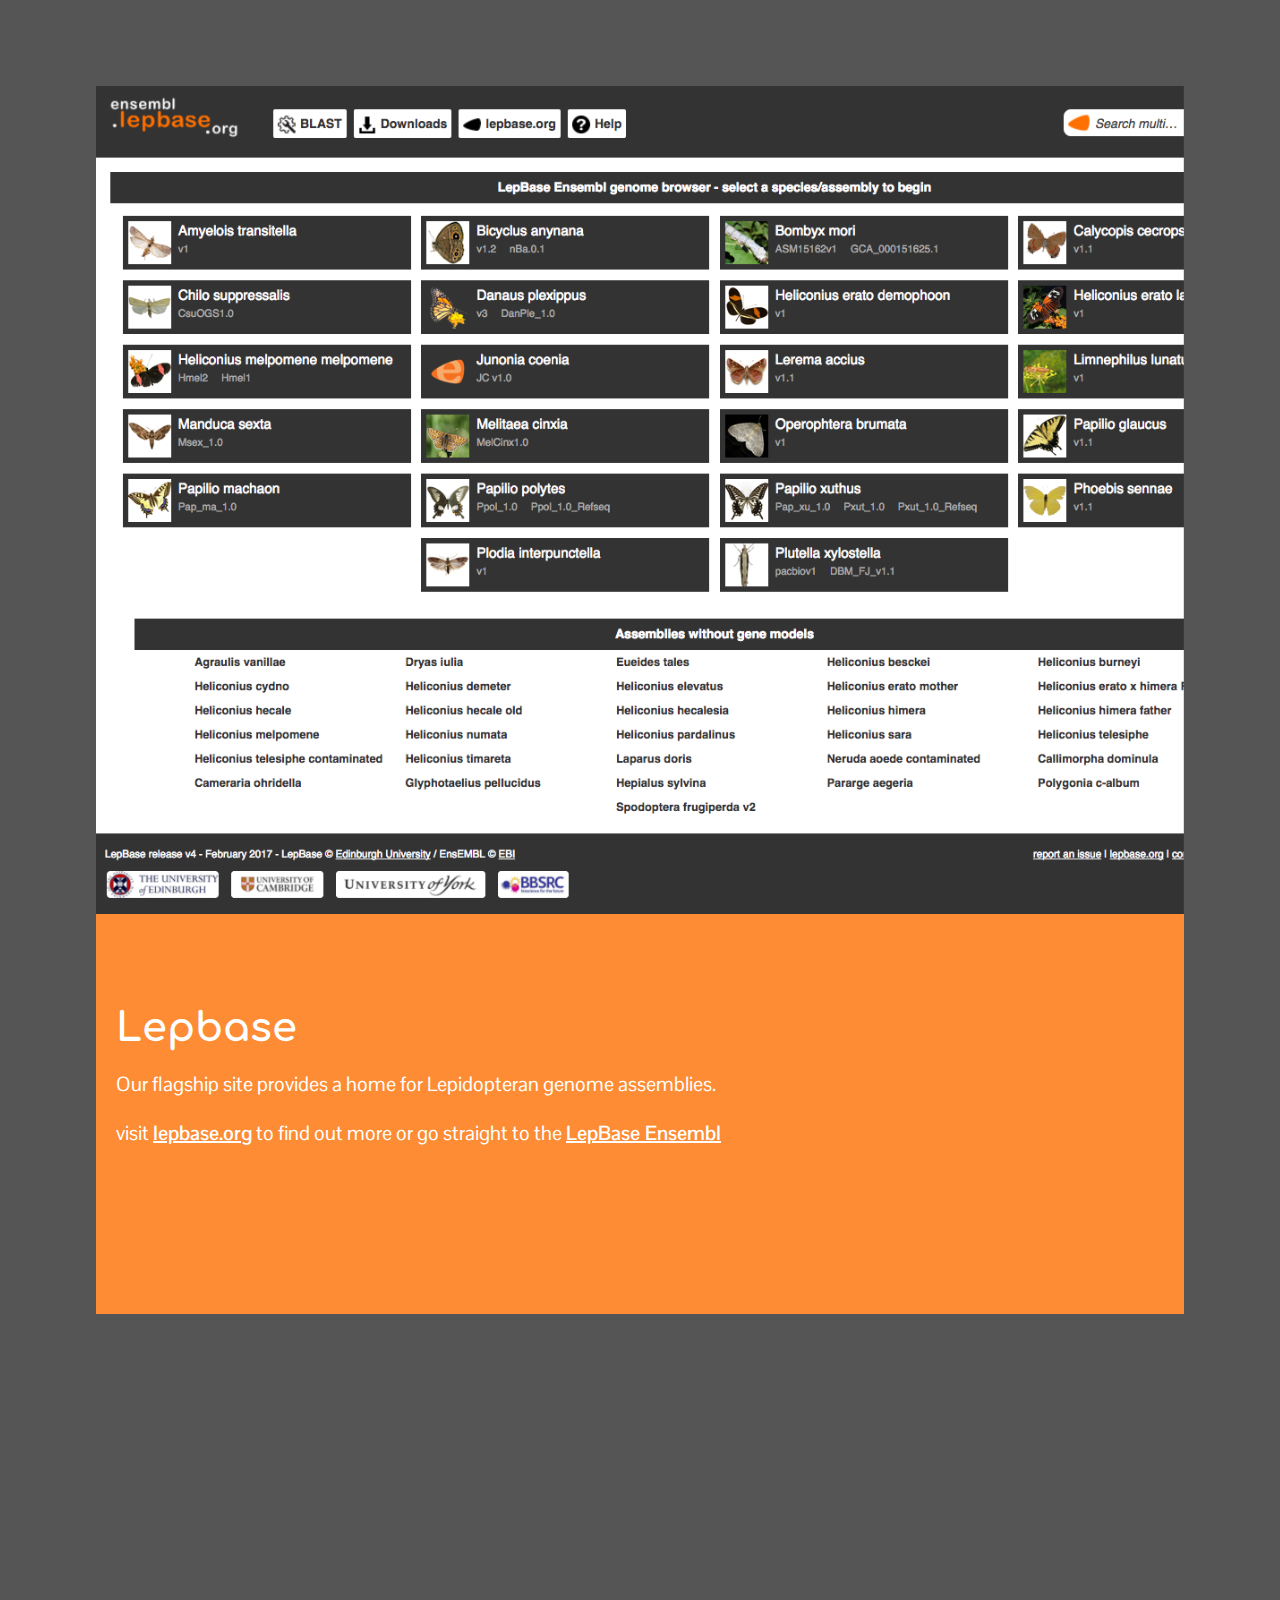
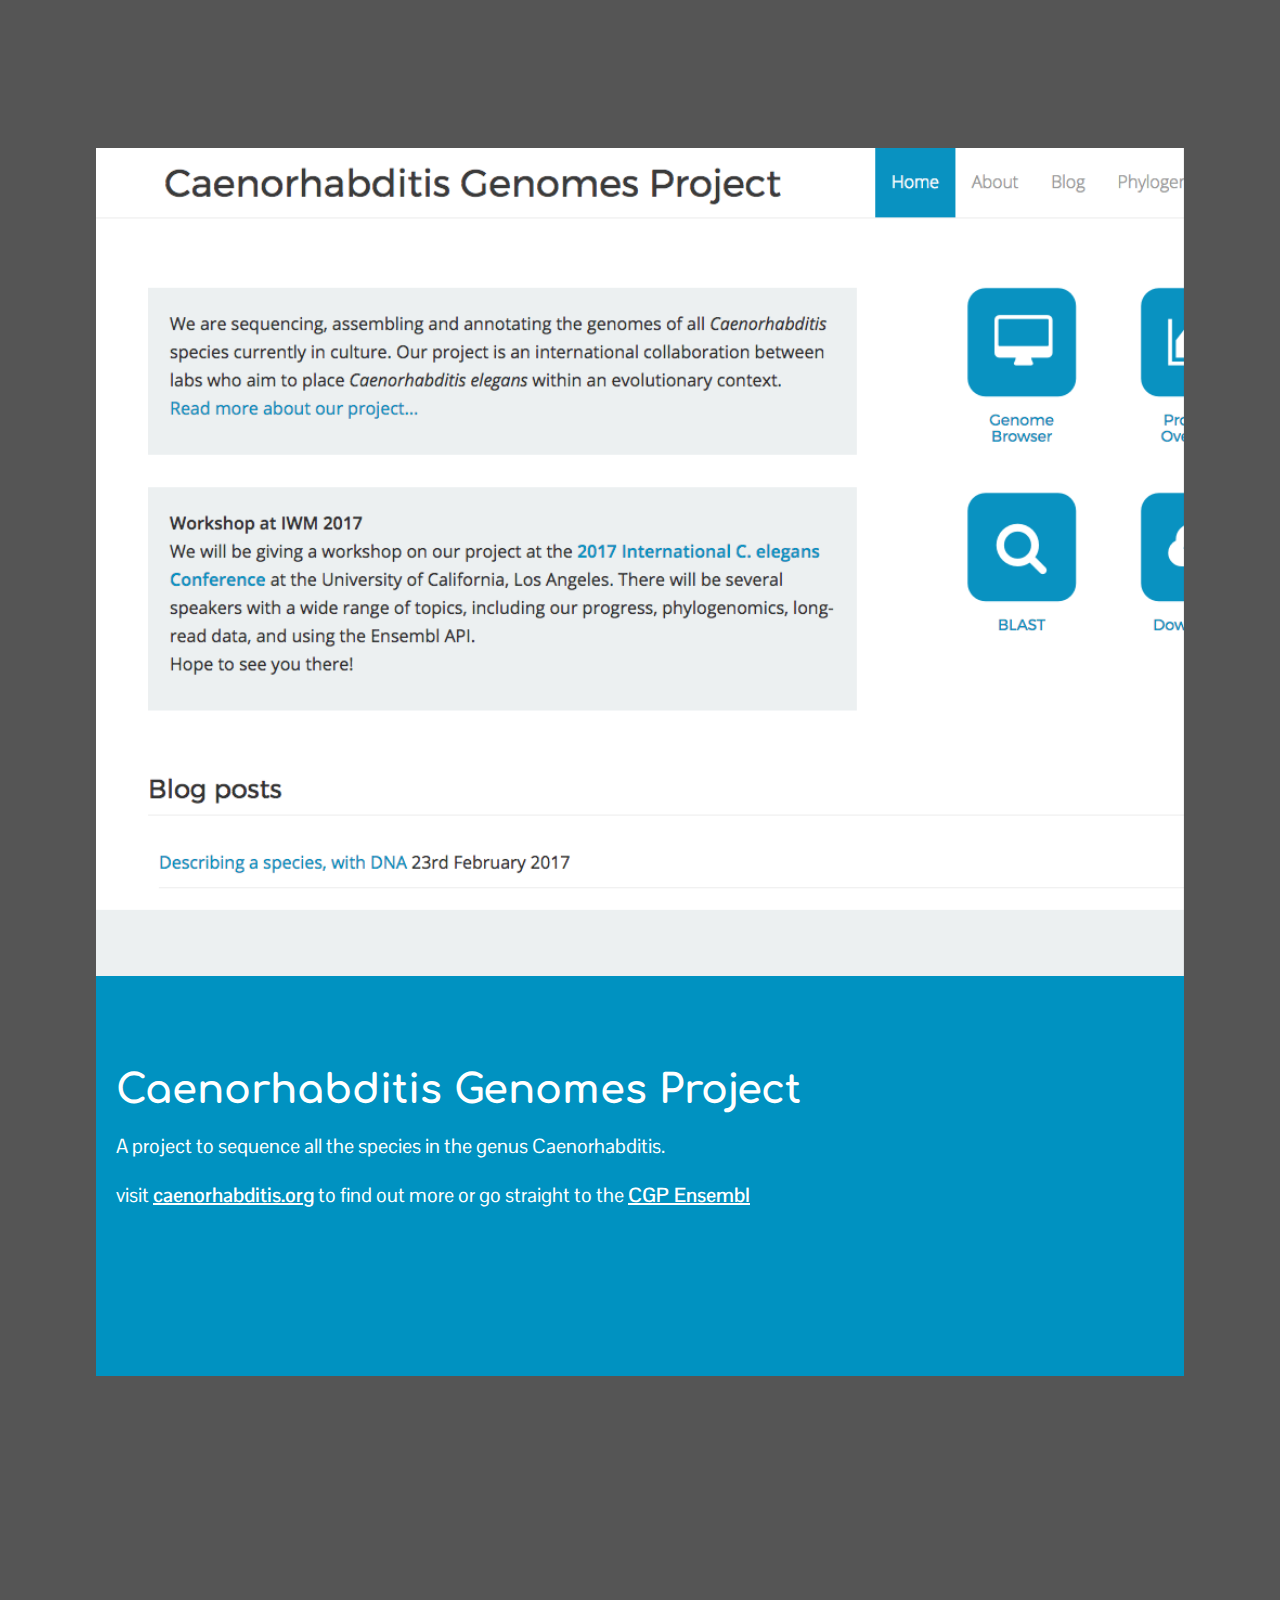
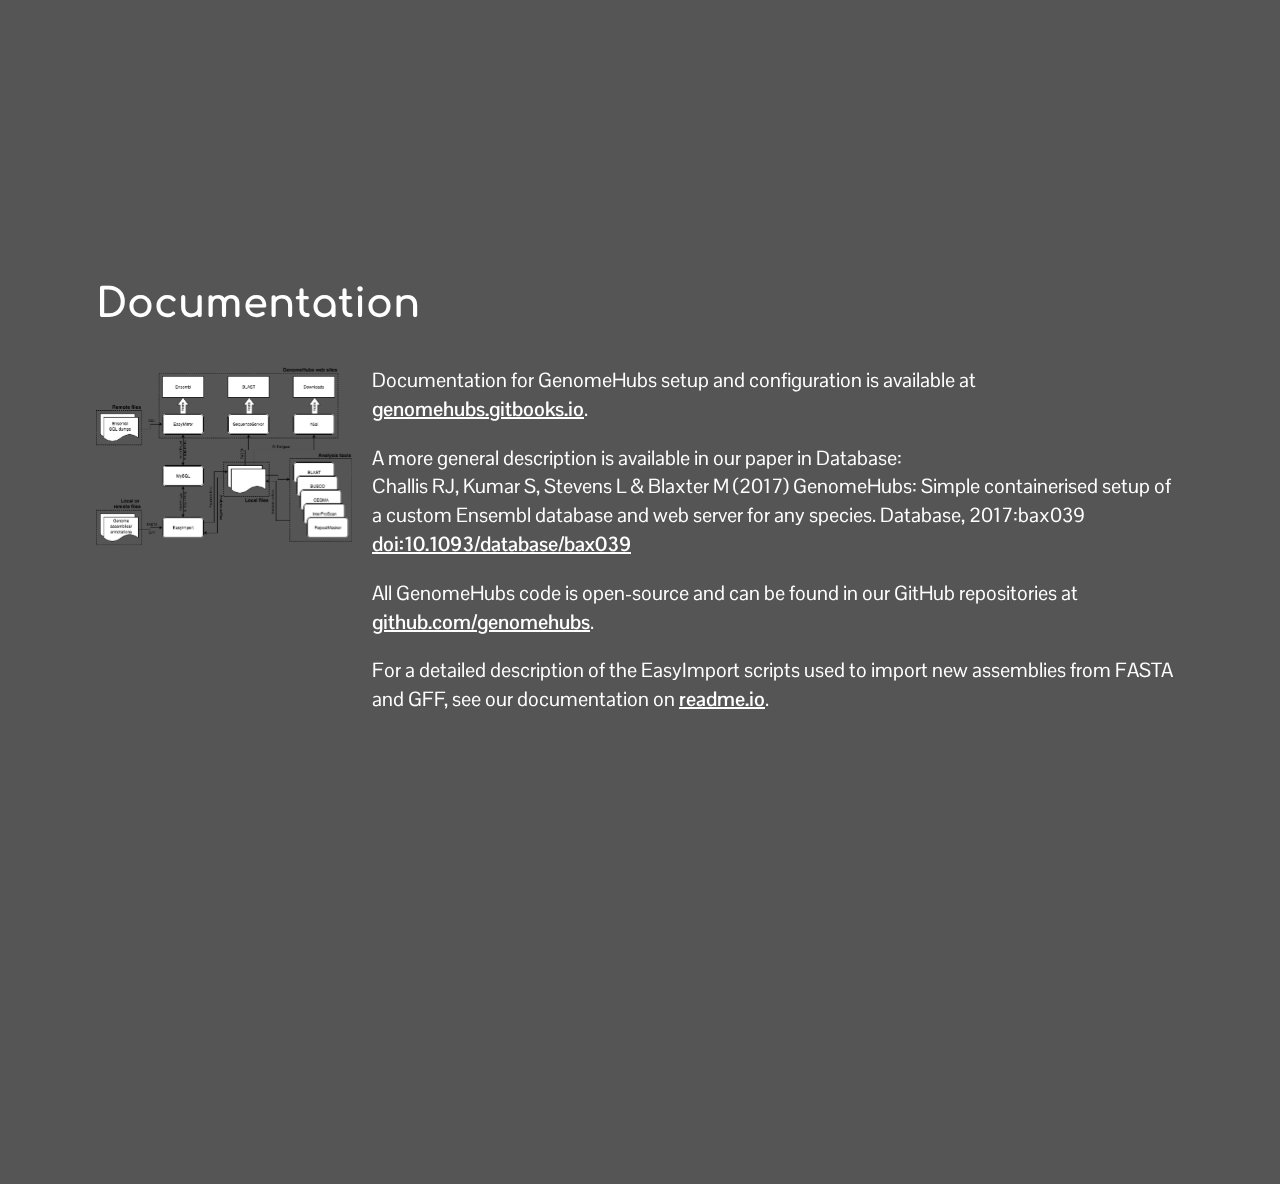
==== commit 532d930b: "add link to source code" ====
--- a/index.html
+++ b/index.html
@@ -142,6 +142,10 @@
                 <a href="https://doi.org/10.1093/database/bax039">doi:10.1093/database/bax039</a>
               </p>
               <p>
+                All GenomeHubs code is open-source and can be found in our GitHub repositories at
+                <a href="http://github.com/genomehubs">github.com/genomehubs</a>.
+              </p>
+              <p>
                 For a detailed description of the EasyImport scripts used to import new assemblies
                 from FASTA and GFF, see our documentation on
                 <a href="http://easy-import.readme.io">readme.io</a>.
--- a/css/styles.css
+++ b/css/styles.css
@@ -149,6 +149,7 @@
   position: relative;
   margin:0 auto;
   font-size:20px;
+  z-index:5px;
 }
 
 .sticky-case {
